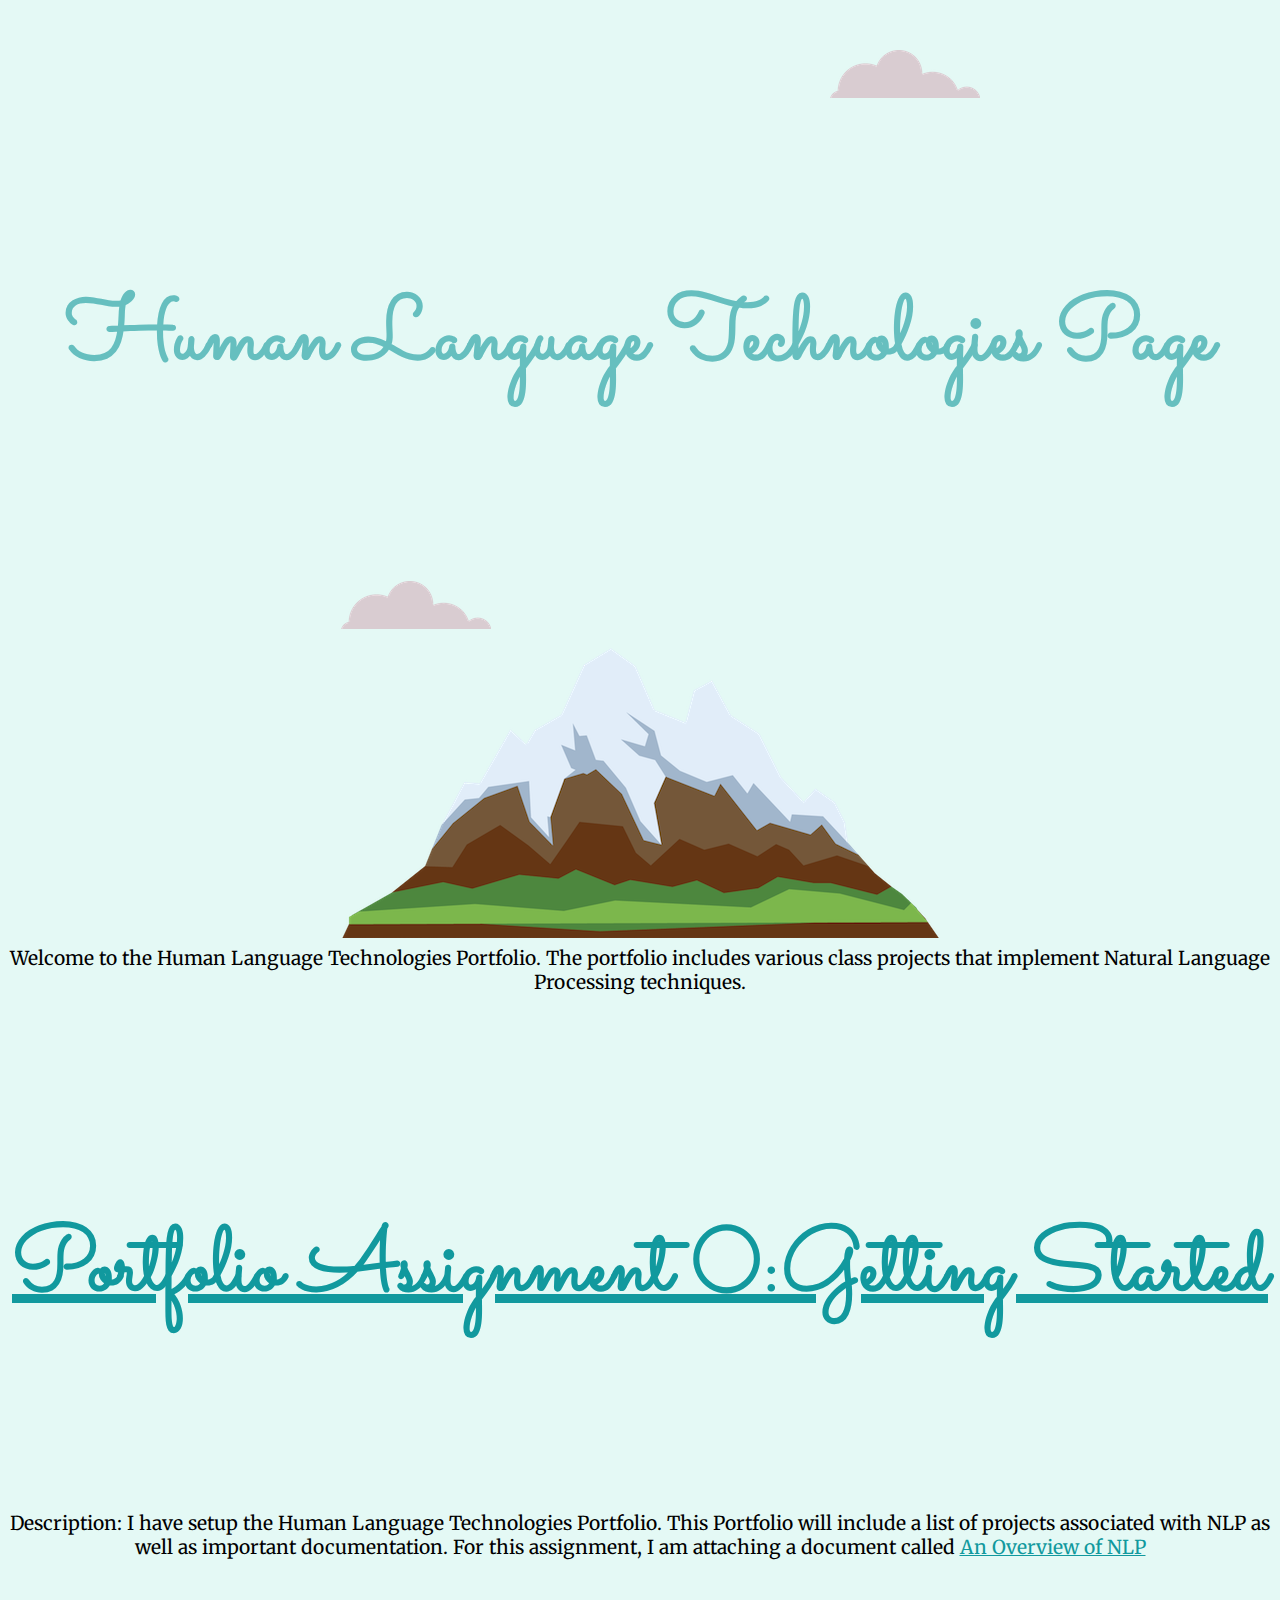
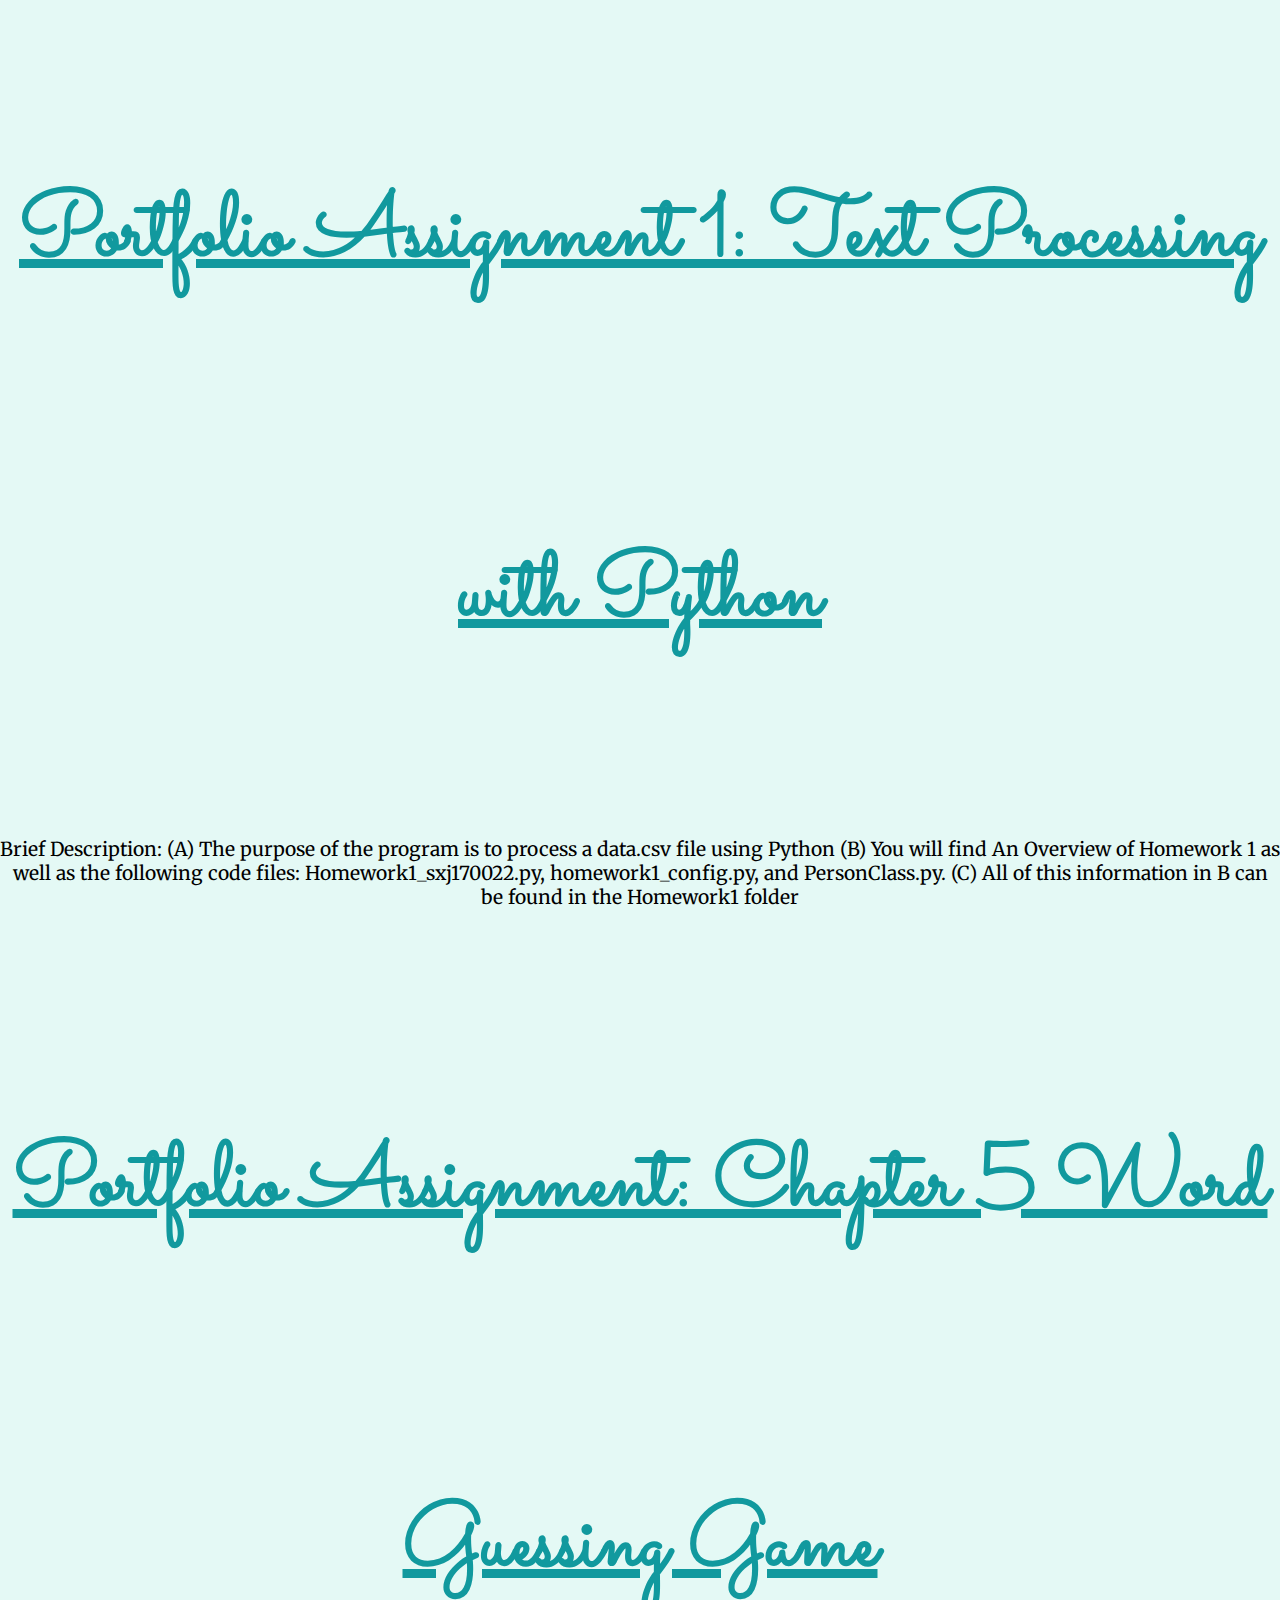
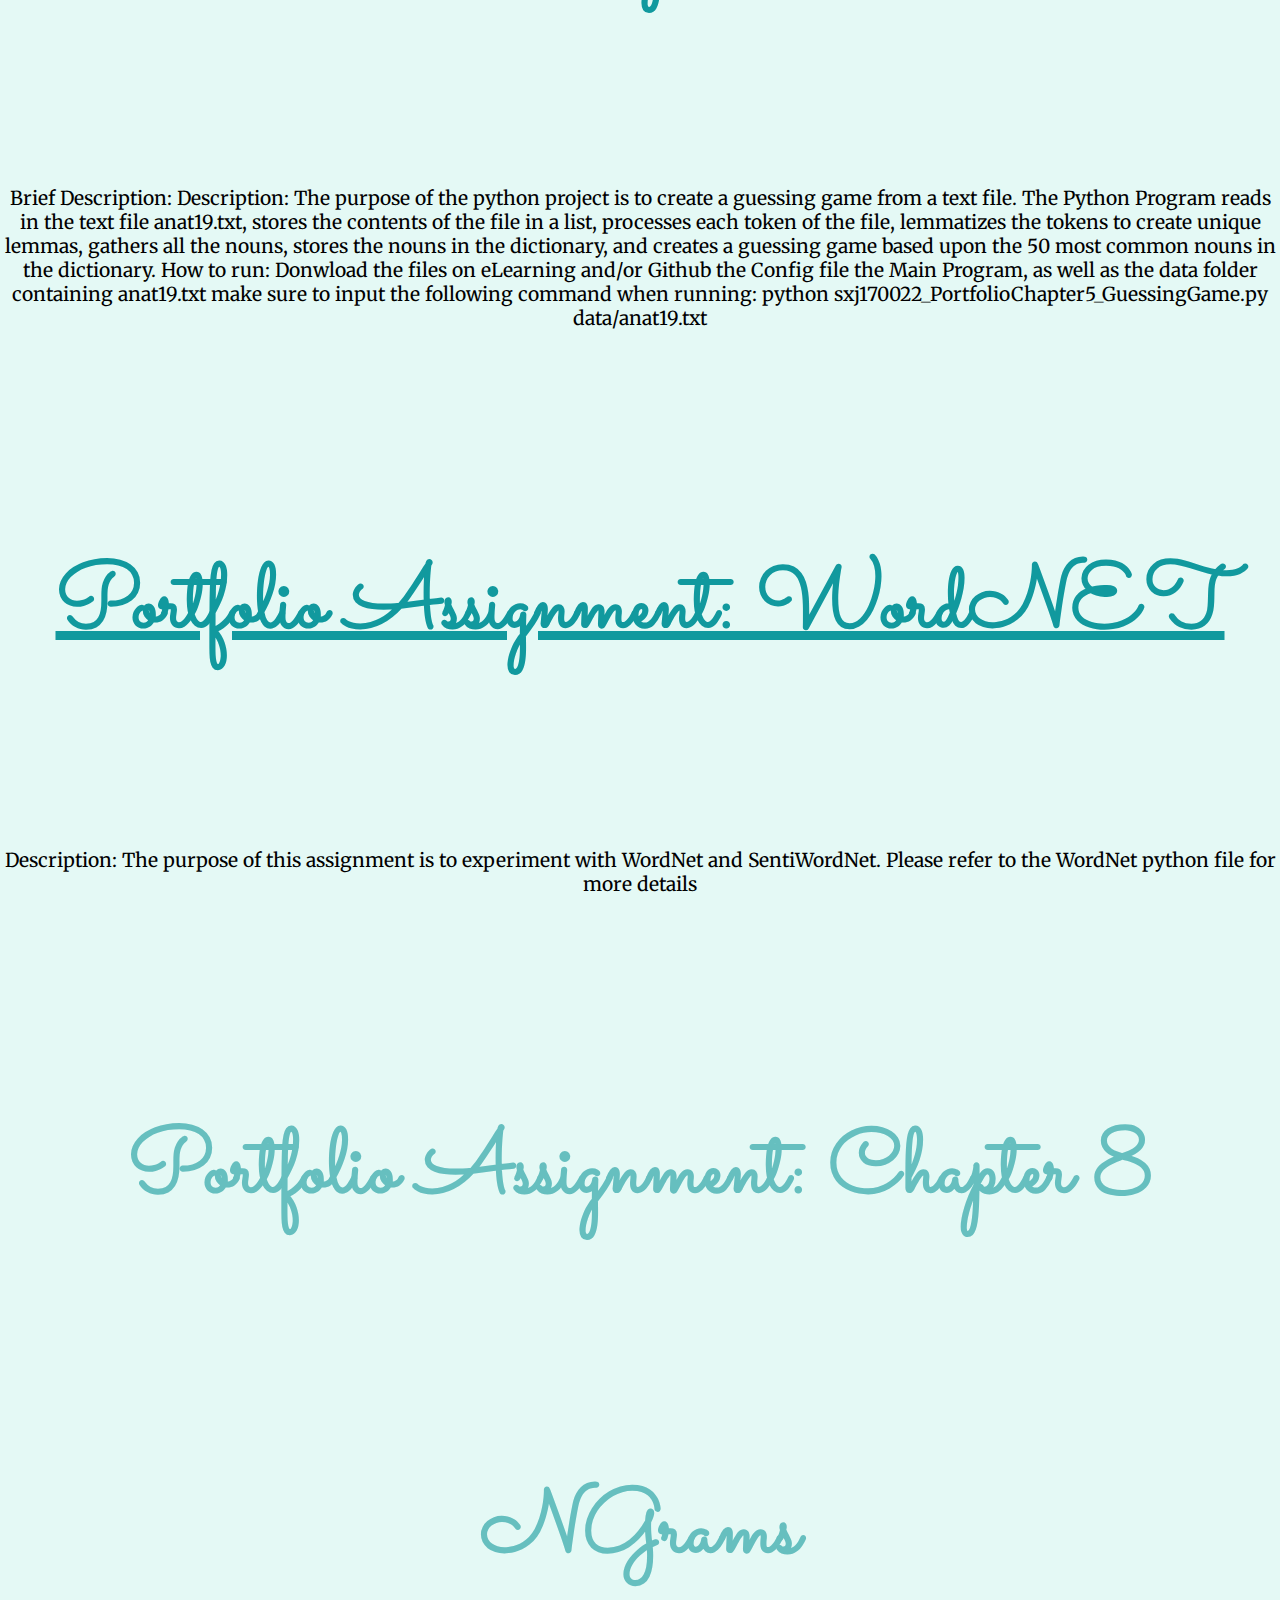
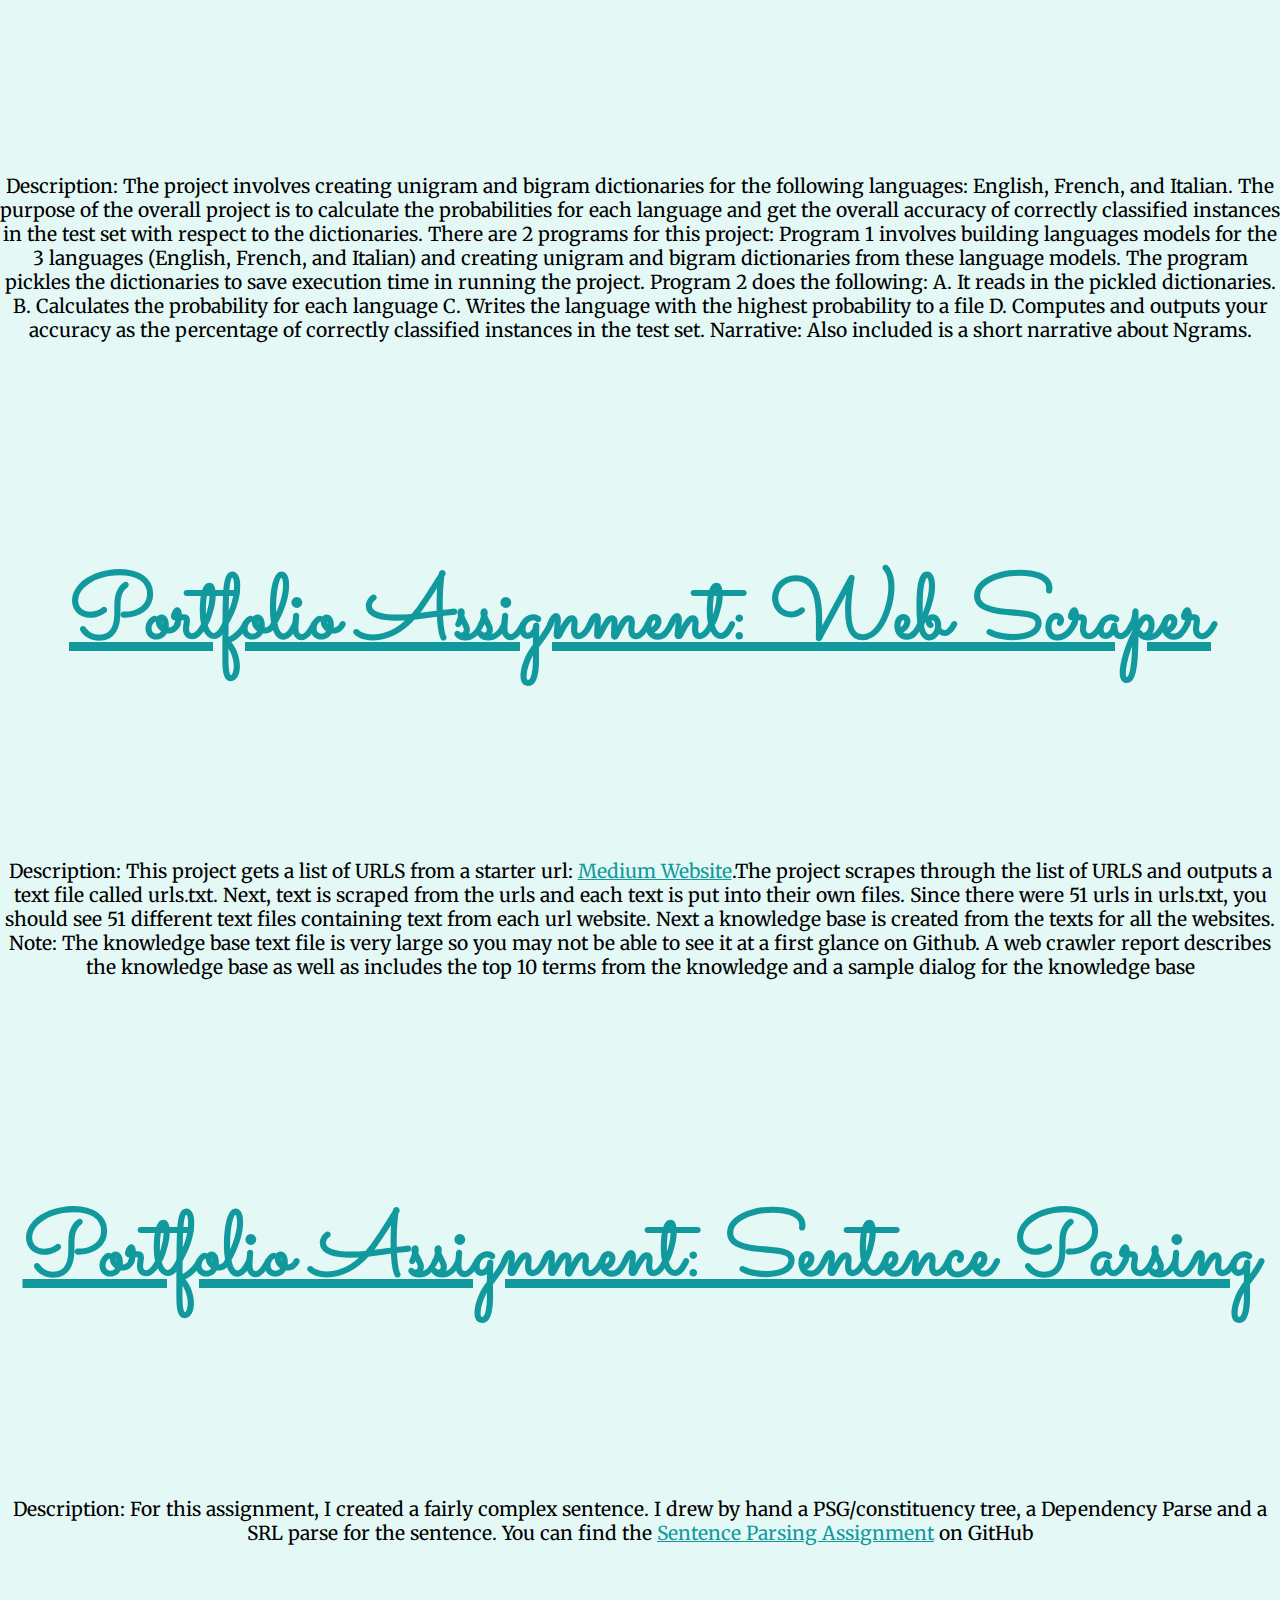
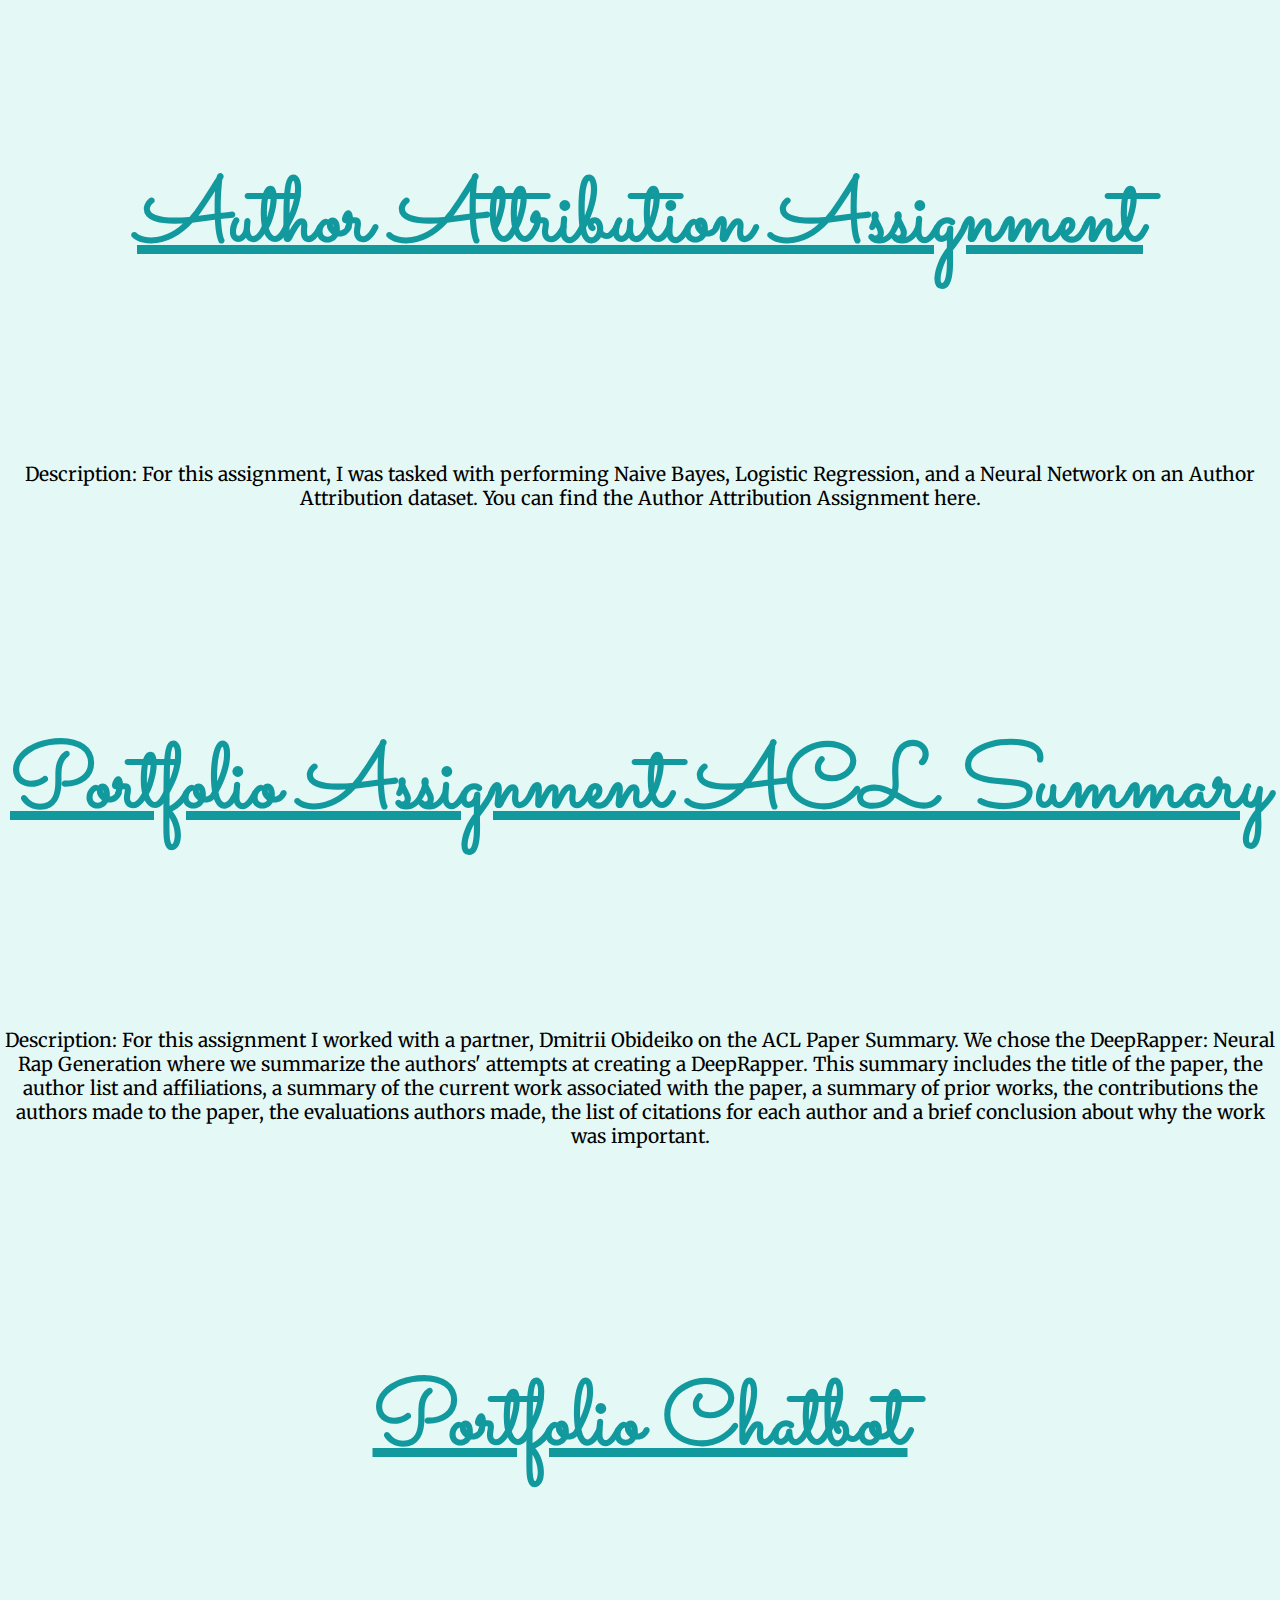
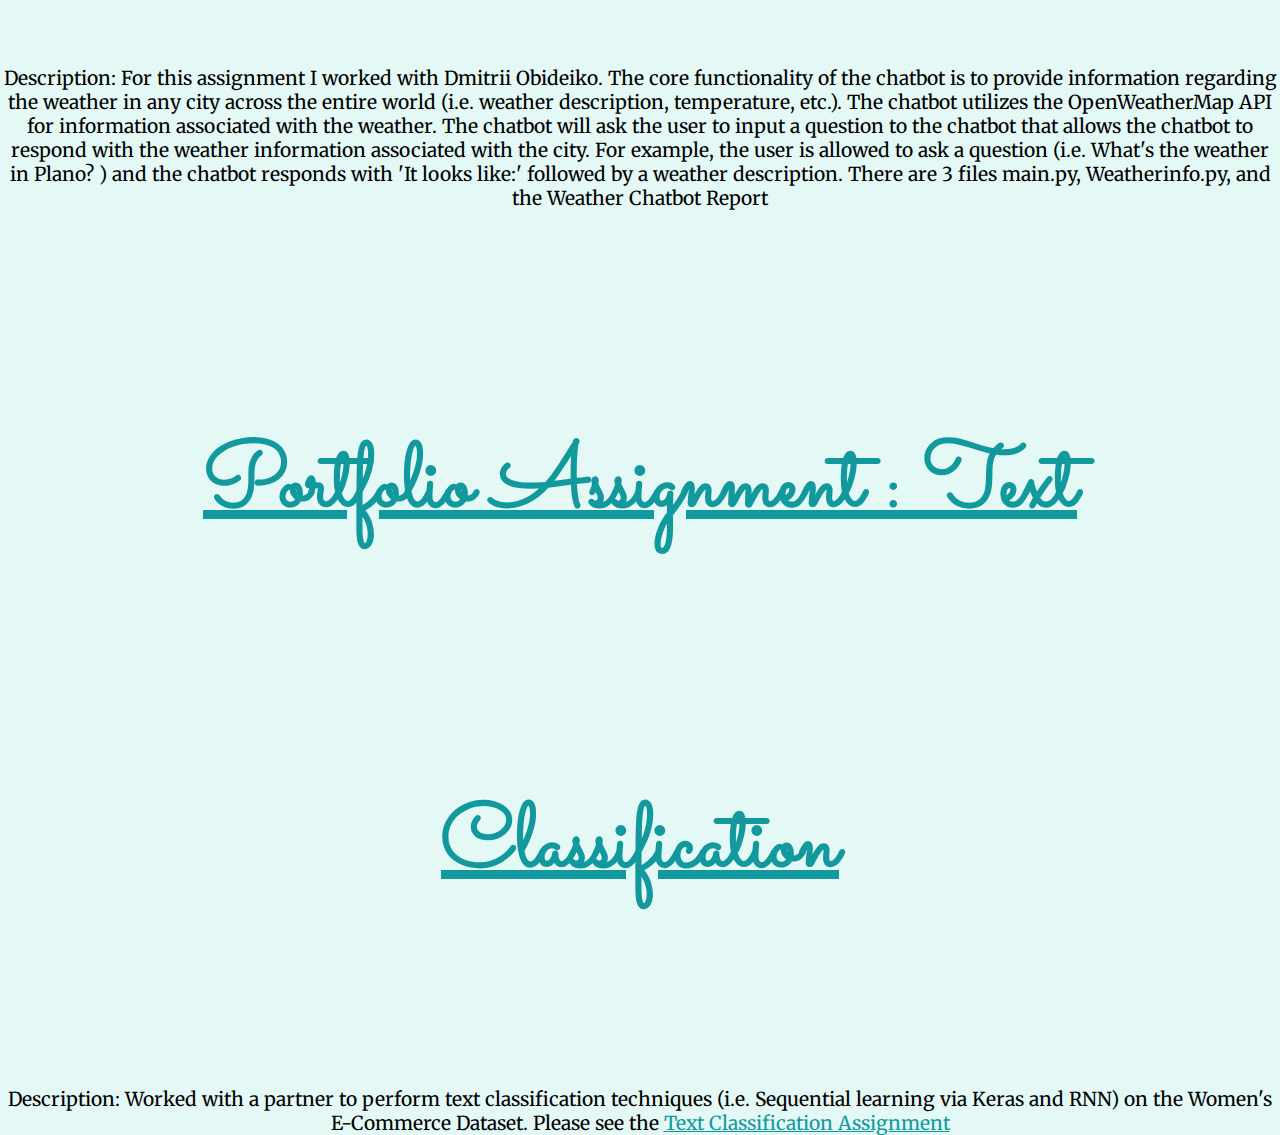
==== HumanLanguageTechnologiesPortfolio.html @ c23d22db "Create Human Language Technologies Portfolio page" ====
<!DOCTYPE html>
<html lang="en" dir="ltr">

<head>
  <meta charset="utf-8">
  <title>My Site</title>
  <!-- link to CSS page -->
  <link rel="stylesheet" href="css/styles.css">
  <!-- apparently the logic is to put favicon.ico underneath css folder -->
  <link rel="shortcut icon" href="images/favicon.ico" />
  <link rel="shortcut icon" href=".ico" />
  <link rel="preconnect" href="https://fonts.googleapis.com">
  <link rel="preconnect" href="https://fonts.gstatic.com" crossorigin>
  <link href="https://fonts.googleapis.com/css2?family=Sacramento&display=swap" rel="stylesheet">
  <link href="https://fonts.googleapis.com/css2?family=Montserrat&display=swap" rel="stylesheet">
  <link href="https://fonts.googleapis.com/css2?family=Merriweather&display=swap" rel="stylesheet">

<title>Human Language Technologies Portfolio</title>
  </head>
  <body>
    <div class="top-container">
        <img class="top-cloud" src="images/cloud.png" alt="cloud-img" />
        <h1>Human Language Technologies Page</h1>
        <img class="bottom-cloud" src="images/cloud.png" alt="cloud-img" />
        <img src="images/mountain.png" alt="mountain-img" />
    
    <p> Welcome to the Human Language Technologies Portfolio. The portfolio includes various class projects that implement Natural Language Processing techniques. 
 </p>
 <br>
    <h1> <a href="https://github.com/surajjanakiraman/Human_Language_Technologies_Portfolio/tree/main/sxj170022PortfolioAssignment0GettingStarted">Portfolio Assignment 0:Getting Started</a></h1>
    
    <p>Description: I have setup the Human Language Technologies Portfolio. This Portfolio will include a list of projects associated with NLP as well as important documentation. For this assignment, I am attaching a document called <a href= "(https://github.com/surajjanakiraman/Human_Language_Technologies_Portfolio/blob/main/sxj170022PortfolioAssignment0GettingStarted/sxj170022An%20Overview%20of%20NLP.pdf)">An Overview of NLP</a></p>
    <br>

    <h1><a href= "https://github.com/surajjanakiraman/Human_Language_Technologies_Portfolio/tree/main/sxj170022PortfolioAssignment1">Portfolio Assignment 1: Text Processing with Python</a></h1>
    <p>Brief Description: (A) The purpose of the program is to process a data.csv file using Python (B) You will find An Overview of Homework 1 as well as the following code files: Homework1_sxj170022.py, homework1_config.py, and PersonClass.py. (C) All of this information in B can be found in the Homework1 folder</p>

    <br>
    <h1><a href= "https://github.com/surajjanakiraman/Human_Language_Technologies_Portfolio/tree/main/sxj170022_PortfolioChapter5_GuessingGame">Portfolio Assignment: Chapter 5 Word Guessing Game</a></h1>
    <p>Brief Description: Description: The purpose of the python project is to create a guessing game from a text file. The Python Program reads in the text file anat19.txt, stores the contents of the file in a list, processes each token of the file, lemmatizes the tokens to create unique lemmas, gathers all the nouns, stores the nouns in the dictionary, and creates a guessing game based upon the 50 most common nouns in the dictionary.

        How to run: Donwload the files on eLearning and/or Github the Config file the Main Program, as well as the data folder containing anat19.txt make sure to input the following command when running: python sxj170022_PortfolioChapter5_GuessingGame.py data/anat19.txt
    </p>
    <br>
    <h1><a href= "https://github.com/surajjanakiraman/Human_Language_Technologies_Portfolio/blob/main/sxj170022_AssignmentWordnet.ipynb">Portfolio Assignment: WordNET</a></h1>
    <p>Description: The purpose of this assignment is to experiment with WordNet and SentiWordNet. Please refer to the WordNet python file for more details</p>

    <br>
    <h1>Portfolio Assignment: Chapter 8 NGrams</h1>
    <p>Description: The project involves creating unigram and bigram dictionaries for the following languages: English, French, and Italian. The purpose of the overall project is to calculate the probabilities for each language and get the overall accuracy of correctly classified instances in the test set with respect to the dictionaries. There are 2 programs for this project: Program 1 involves building languages models for the 3 languages (English, French, and Italian) and creating unigram and bigram dictionaries from these language models. The program pickles the dictionaries to save execution time in running the project. Program 2 does the following: A. It reads in the pickled dictionaries. B. Calculates the probability for each language C. Writes the language with the highest probability to a file D. Computes and outputs your accuracy as the percentage of correctly classified instances in the test set.

        Narrative: Also included is a short narrative about Ngrams.</p>
    <br>
    <h1><a href= "https://github.com/surajjanakiraman/Human_Language_Technologies_Portfolio/tree/main/sxj170022_PortfolioAssignment_WebScraper">Portfolio Assignment: Web Scraper</a></h1>
    <p>Description: This project gets a list of URLS from a starter url: <a href=https://medium.com/.>Medium Website</a>.The project scrapes through the list of URLS and outputs a text file called urls.txt. Next, text is scraped from the urls and each text is put into their own files. Since there were 51 urls in urls.txt, you should see 51 different text files containing text from each url website. Next a knowledge base is created from the texts for all the websites. Note: The knowledge base text file is very large so you may not be able to see it at a first glance on Github. A web crawler report describes the knowledge base as well as includes the top 10 terms from the knowledge and a sample dialog for the knowledge base</p>
    
    <br>
    <h1><a href= "https://github.com/surajjanakiraman/Human_Language_Technologies_Portfolio/tree/main/sxj170022_Sentence%20Parsing%20Assignment">Portfolio Assignment: Sentence Parsing</a></h1>
    <p>Description: For this assignment, I created a fairly complex sentence. I drew by hand a PSG/constituency tree, a Dependency Parse and a SRL parse for the sentence. You can find the <a href="https://github.com/surajjanakiraman/Human_Language_Technologies_Portfolio/blob/main/sxj170022_Sentence%20Parsing%20Assignment/sxj170022_SentenceParsingAssignment.pdf">Sentence Parsing Assignment</a> on GitHub</p>
    
    <br>
    <h1><a href="https://github.com/surajjanakiraman/Human_Language_Technologies_Portfolio/tree/main/sxj170022_Author_Attribution">Author Attribution Assignment</a></h1>
    <p>Description: For this assignment, I was tasked with performing Naive Bayes, Logistic Regression, and a Neural Network on an Author Attribution dataset. You can find the Author Attribution Assignment here.</p>
    <br>

    <h1><a href= "https://github.com/surajjanakiraman/Human_Language_Technologies_Portfolio/tree/main/sxj170022_Portfolio%20ACL%20Paper%20Summary">Portfolio Assignment ACL Summary</a></h1>
    <p>Description: For this assignment I worked with a partner, Dmitrii Obideiko on the ACL Paper Summary. We chose the DeepRapper: Neural Rap Generation where we summarize the authors' attempts at creating a DeepRapper. This summary includes the title of the paper, the author list and affiliations, a summary of the current work associated with the paper, a summary of prior works, the contributions the authors made to the paper, the evaluations authors made, the list of citations for each author and a brief conclusion about why the work was important.</p>


    <br>
    <h1><a href= "https://github.com/surajjanakiraman/Human_Language_Technologies_Portfolio/tree/main/Portfolio%20Chatbot">Portfolio Chatbot</a></h1>
    <p>Description: For this assignment I worked with Dmitrii Obideiko. The core functionality of the chatbot is to provide information regarding the weather in any city across the entire world (i.e. weather description, temperature, etc.). The chatbot utilizes the OpenWeatherMap API for information associated with the weather. The chatbot will ask the user to input a question to the chatbot that allows the chatbot to respond with the weather information associated with the city. For example, the user is allowed to ask a question (i.e. What's the weather in Plano? ) and the chatbot responds with 'It looks like:' followed by a weather description. There are 3 files main.py, Weatherinfo.py, and the Weather Chatbot Report</p>

    <br>
    <h1><a href="https://github.com/surajjanakiraman/Human_Language_Technologies_Portfolio/tree/main/Text%20Classification%20Assignment">Portfolio Assignment : Text Classification</a></h1>
    <p>Description: Worked with a partner to perform text classification techniques (i.e. Sequential learning via Keras and RNN) on the Women's E-Commerce Dataset. Please see the <a href="https://github.com/surajjanakiraman/Human_Language_Technologies_Portfolio/blob/main/Text%20Classification%20Assignment/TextClassification.ipynb_-_Colaboratory.pdf">Text Classification Assignment</a></p>
  </body>
</html>
---- css/styles.css ----
.top-container{
  background-color:#E4F9F5;
  position:relative; /*approach is to make the position relative to it's original position */
  /* so basically the top edge of the div is now 100 px lower than where it used to be*/
    padding-top:100px;
  /*width: 200px;
  height: 200px;8*/
  /*padding: 20px;*/
  /*border: solid 10px;*/
  /*margin:10px;*/
}
body{
  margin:0;
  text-align: center;
font-family: 'Merriweather Sans', sans-serif;
font-size:2em;
  }
h1{
      margin: 50 auto 0 auto;
      /*width 10% so no longer is the h1 10% of the width of entire page.
      /*margin:0 auto 0 auto;*/
font-family:'Sacramento', cursive;
font-size: 5.625rem; /* we dynamically specify a font-size in scale with web page */
color: #66BFBF;
line-height: 4;
}

h2{
    font-family: 'Montserrat', sans-serif;
    font-size:2.5rem;
    color: #66BFBF;

}

    h3{
      font-family: 'Montserrat', sans-serif;
      color: #11999E;
      font-size: 1.5rem;
    }


    a{
      color: #11999E;
    }
p{
  font-family: 'Merriweather', sans-serif;
  font-size:0.60em;
  margin: 0 auto 0 auto;
}

.hello{
  font-family: 'Merriweather', sans-serif;
  font-size:0.60em;
  margin: 0 auto 0 auto;
  width: 25%;
  line-height: 2;
}
.middle-container{
  background-color:white;
}
.bottom-container{
  margin-top:100px;
  background-color:#66BFBF;

}
    .pro{
      text-decoration: underline;
    }

    /*now we make both bottom and top clouds absolute with respect to the h1 and div tags.*/
    .bottom-cloud{
      position:absolute;
    }

    .top-cloud{
      position:absolute;
      right: 300px;
      top:50px;
    }

.skill-row{
  width:50%;
margin: 100px auto 100px auto;
text-align: left;
line-height: 2;
}

.skills_image{
  width:25%;
  float: left;
  padding-right: 30px;
}

.skills_image2{
  width:25%;
  float: right;
  padding-left: 30px;
}

.profile_img{
  width: 25%;

  margin: 100px auto 0 auto;
}

.btn {
  background: #30e3cb;
  background-image: -webkit-linear-gradient(top, #30e3cb, #2bc4ad);
  background-image: -moz-linear-gradient(top, #30e3cb, #2bc4ad);
  background-image: -ms-linear-gradient(top, #30e3cb, #2bc4ad);
  background-image: -o-linear-gradient(top, #30e3cb, #2bc4ad);
  background-image: linear-gradient(to bottom, #30e3cb, #2bc4ad);
  -webkit-border-radius: 8;
  -moz-border-radius: 8;
  border-radius: 8px;
  font-family: Arial;
  color: #ffffff;
  font-size: 20px;
  padding: 10px 20px 10px 20px;
  text-decoration: none;
}

.btn:hover {
  background: #30e3cb;
  background-image: -webkit-linear-gradient(top, #30e3cb, #2bc4ad);
  background-image: -moz-linear-gradient(top, #30e3cb, #2bc4ad);
  background-image: -ms-linear-gradient(top, #30e3cb, #2bc4ad);
  background-image: -o-linear-gradient(top, #30e3cb, #2bc4ad);
  background-image: linear-gradient(to bottom, #30e3cb, #2bc4ad);
  text-decoration: none;
}

.cpright{
  font-size: 0.45em;
  color:white;
  padding-top:30px;

}

.talk{
  padding-bottom:50px;
}

.footer-link{
  position: relative;
  margin:0 50px 0 0;
  font-size:0.5em;
  text-decoration: none;
}
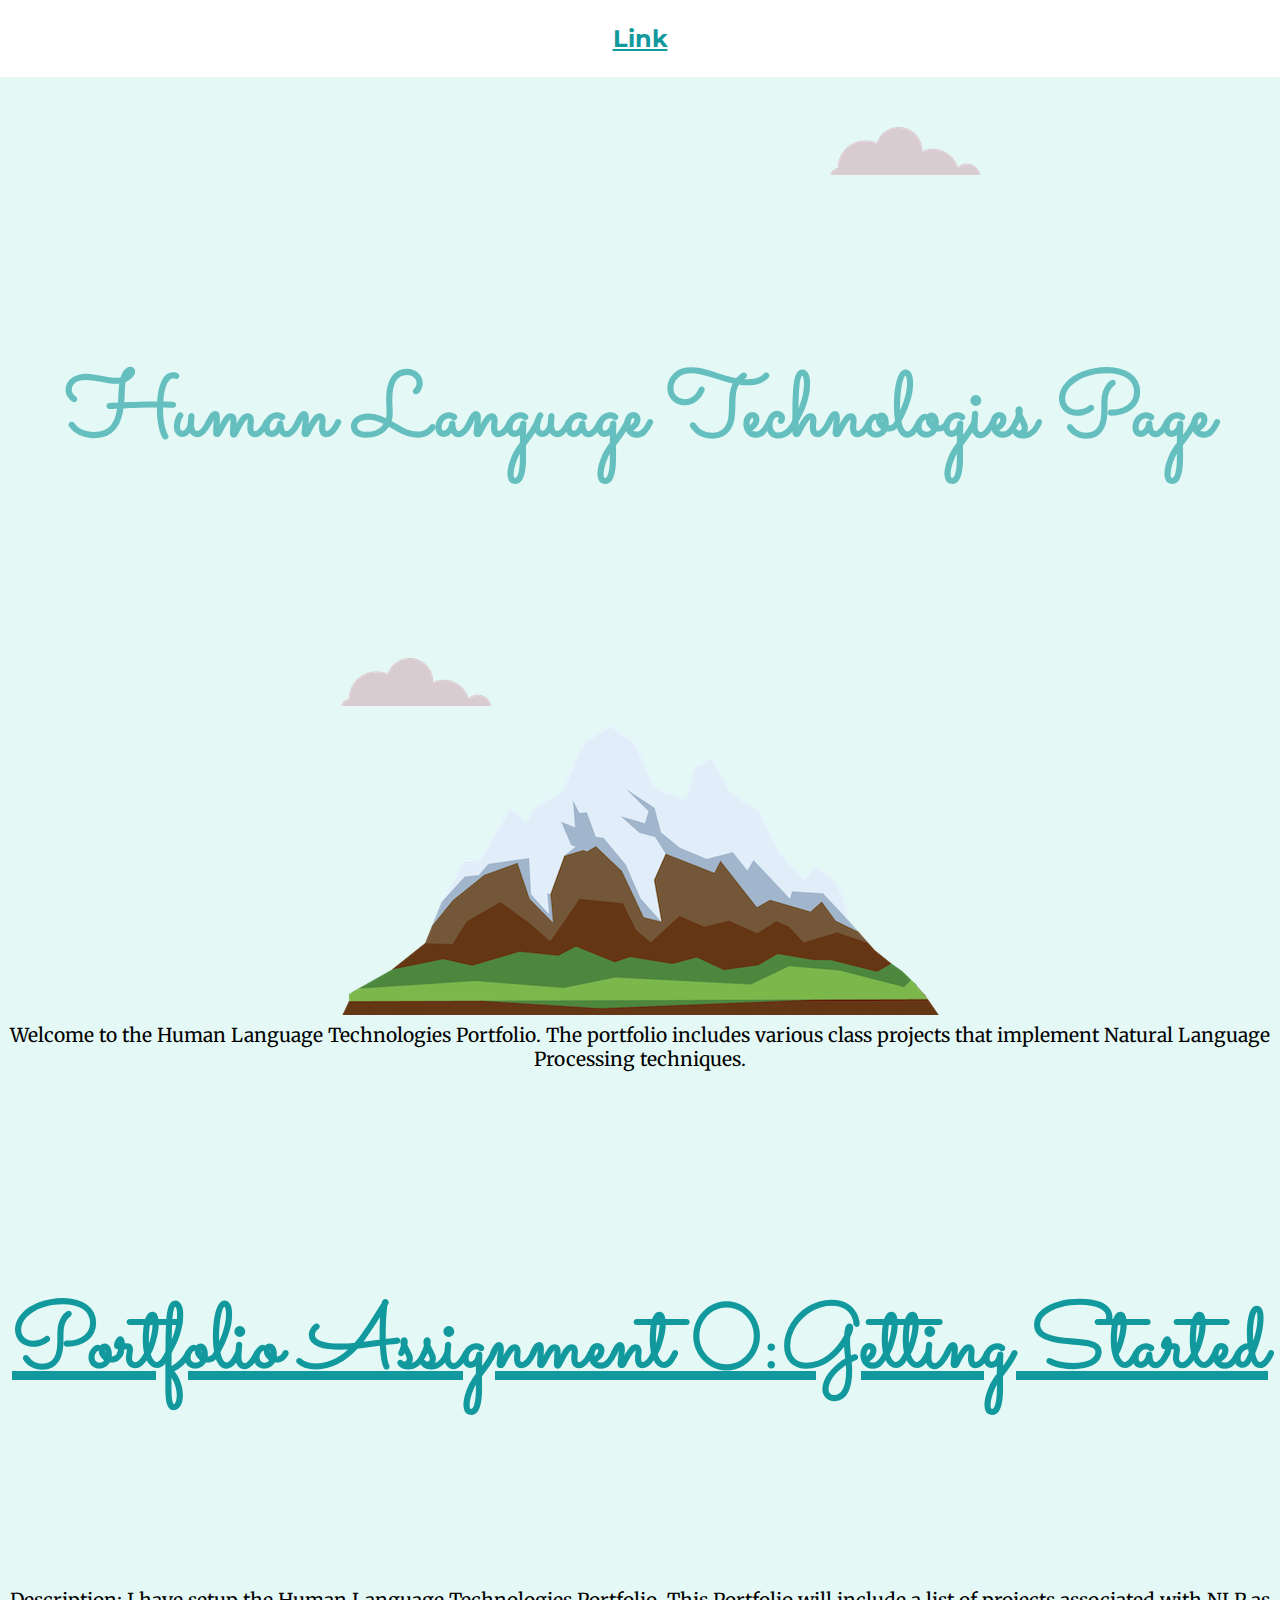
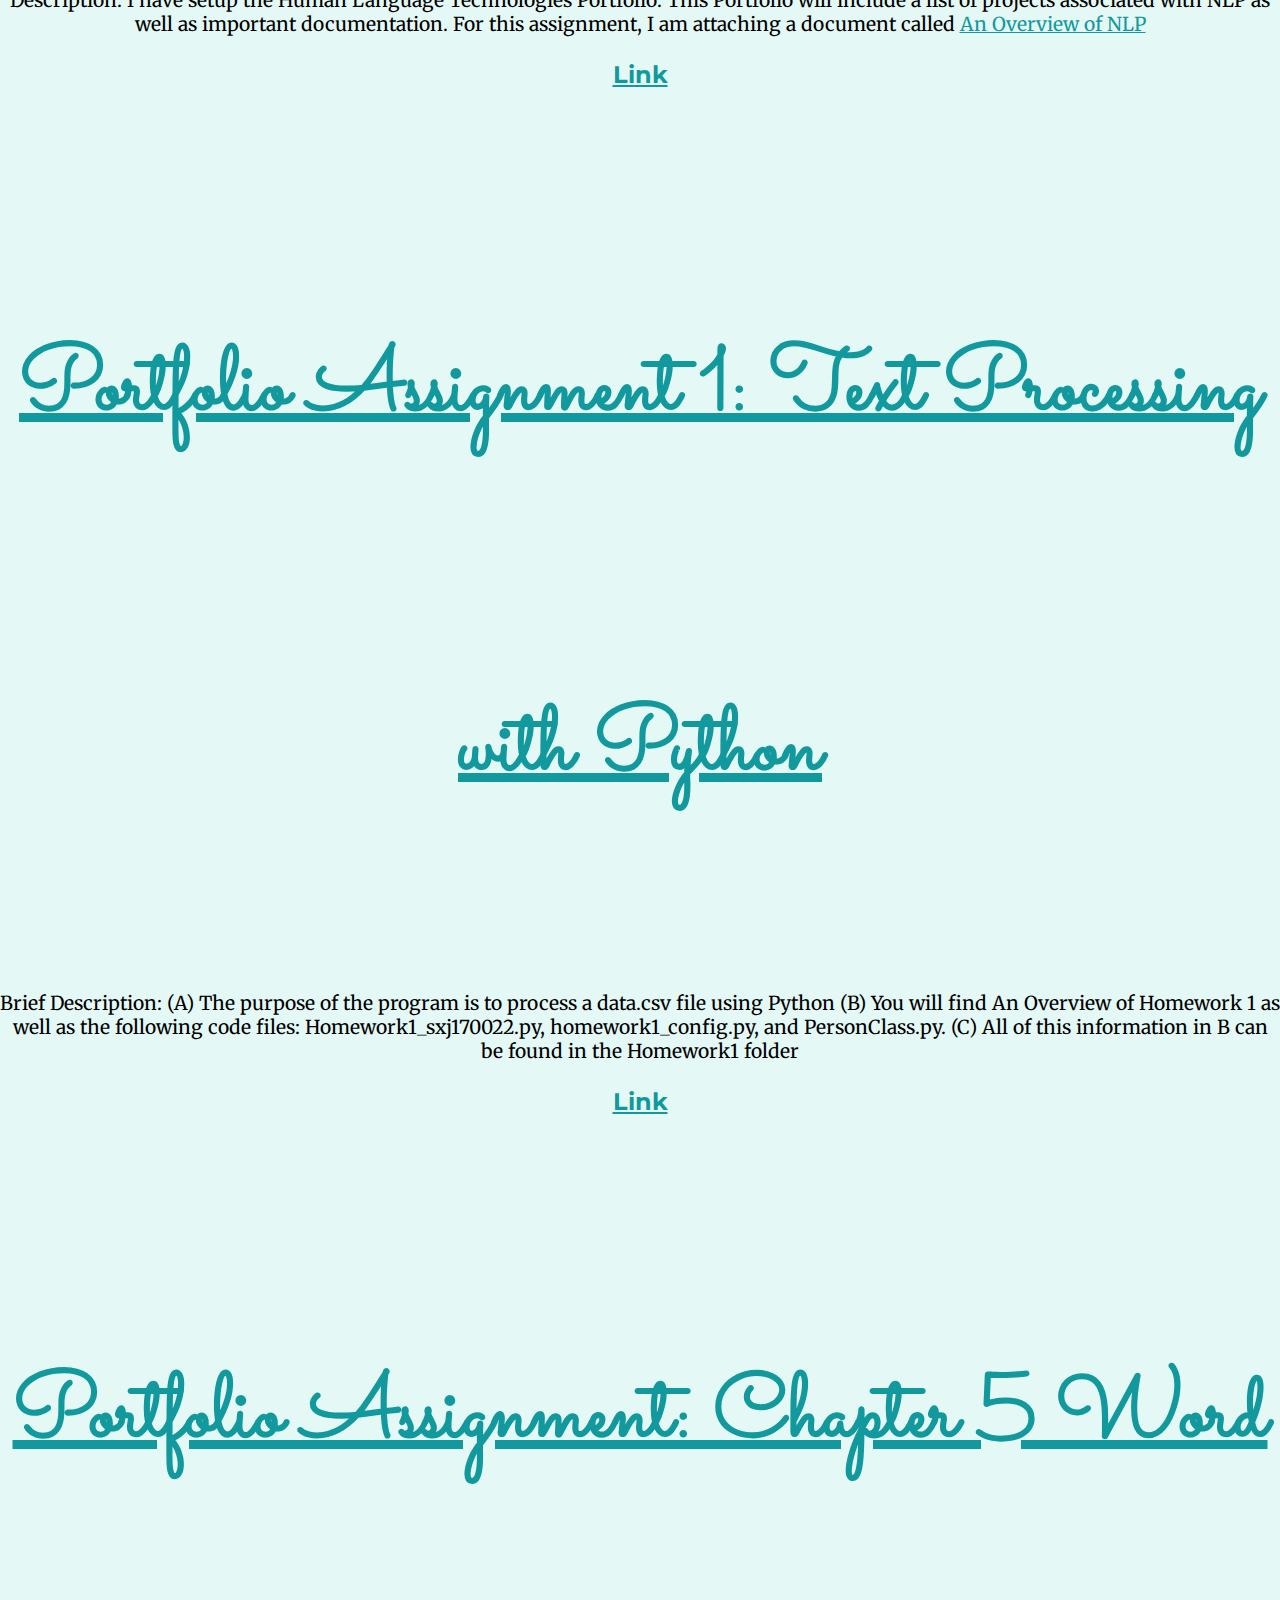
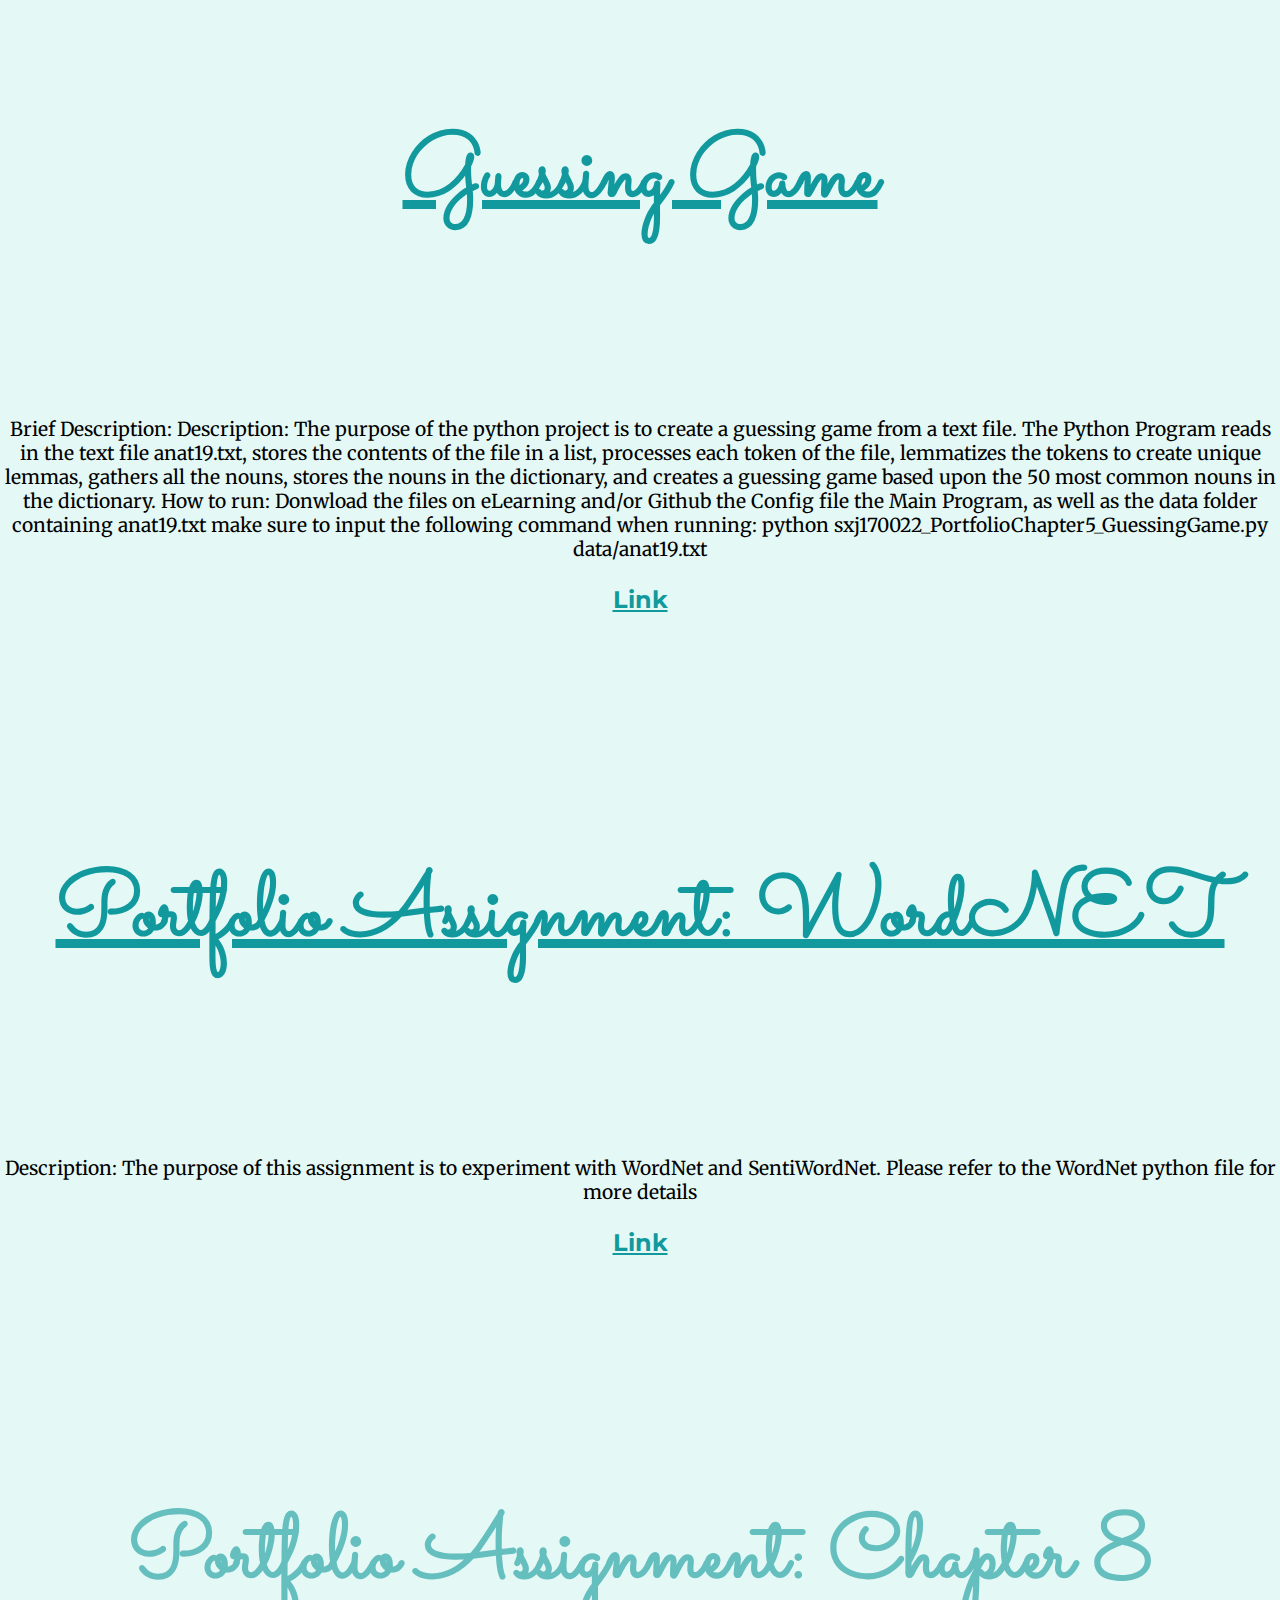
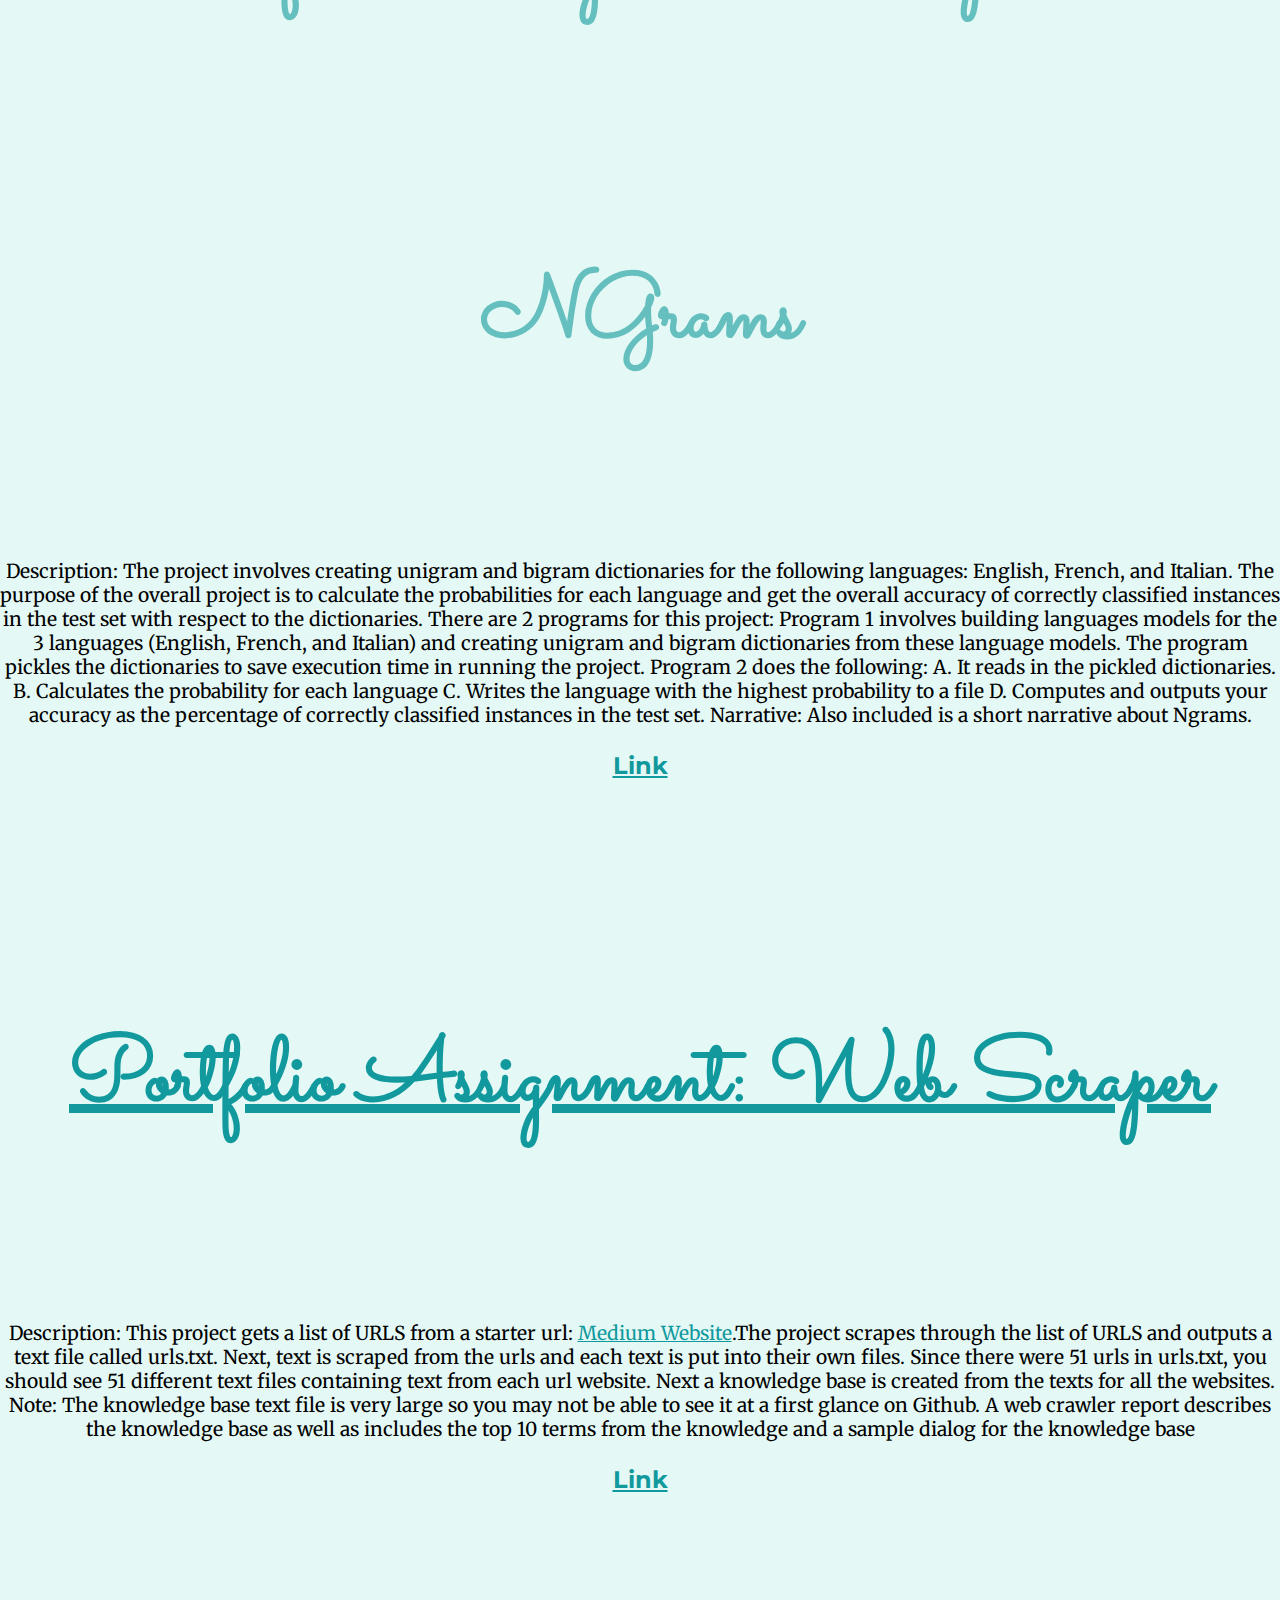
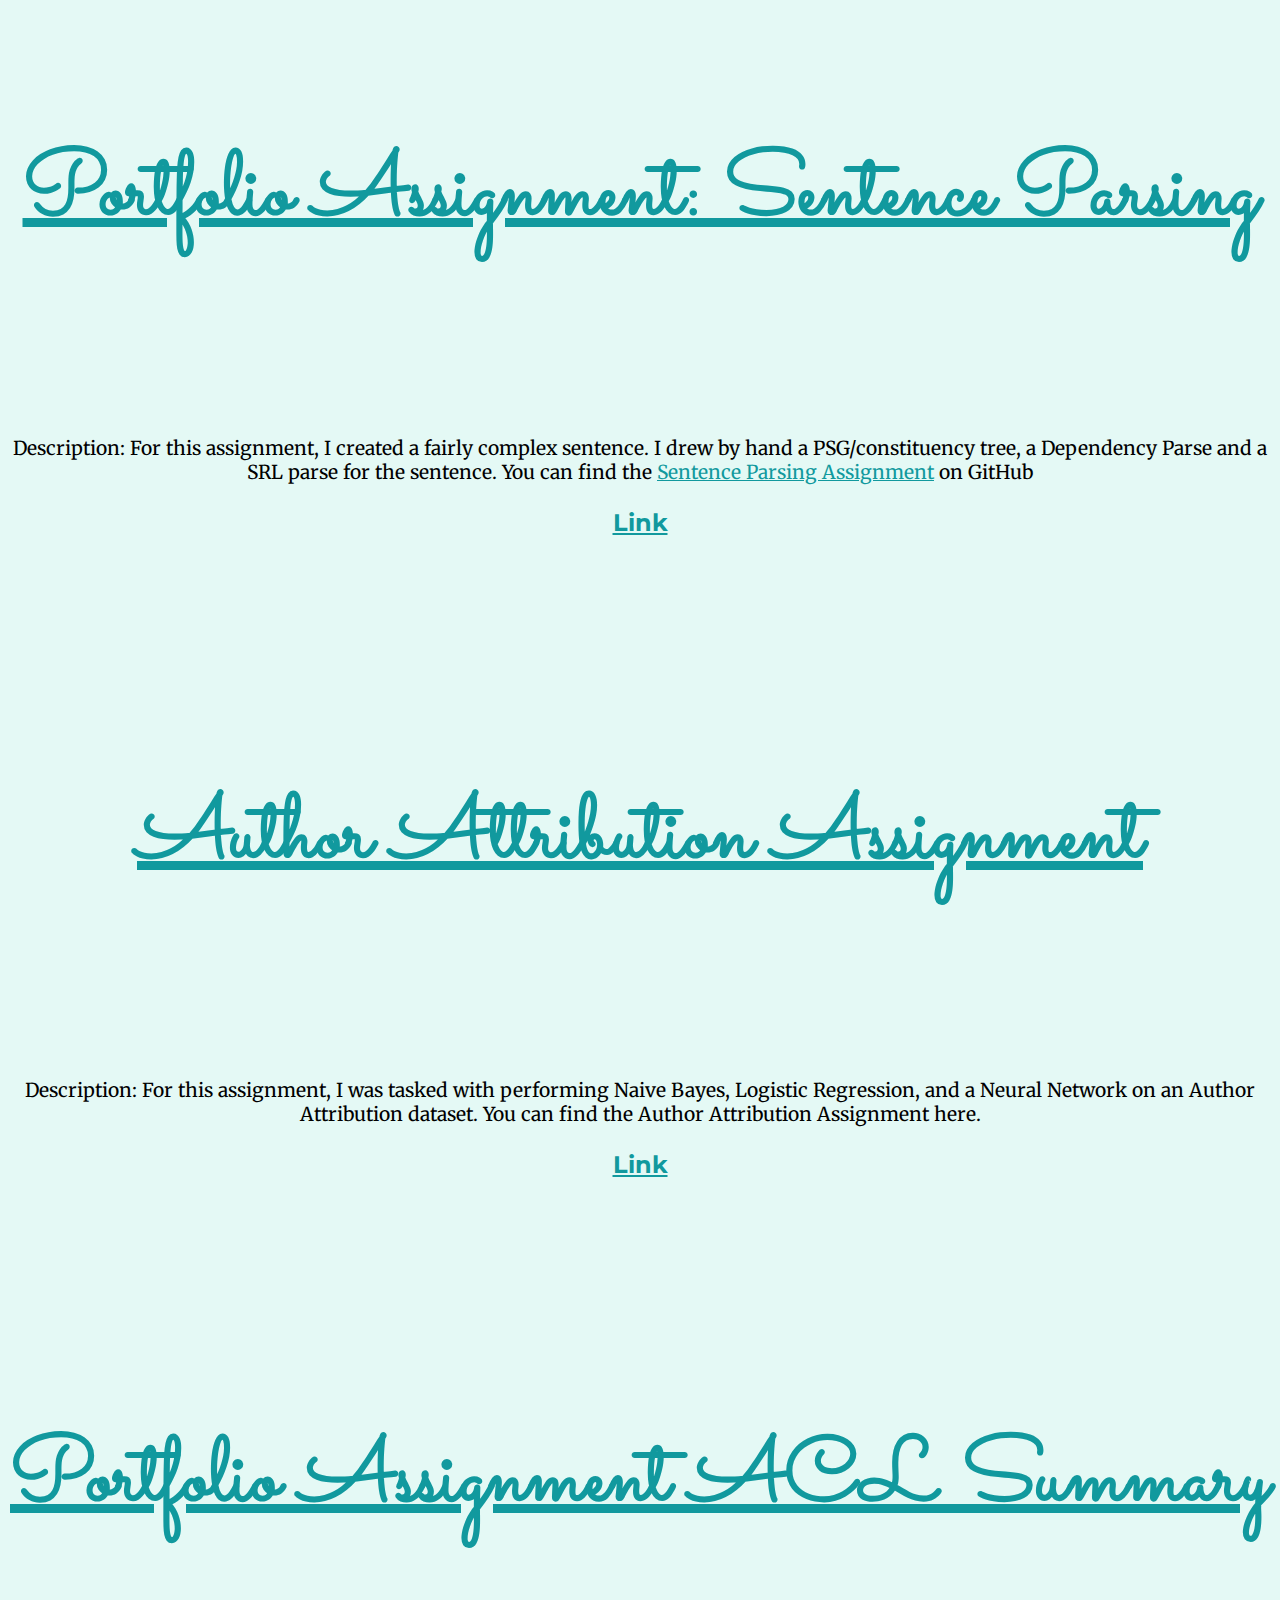
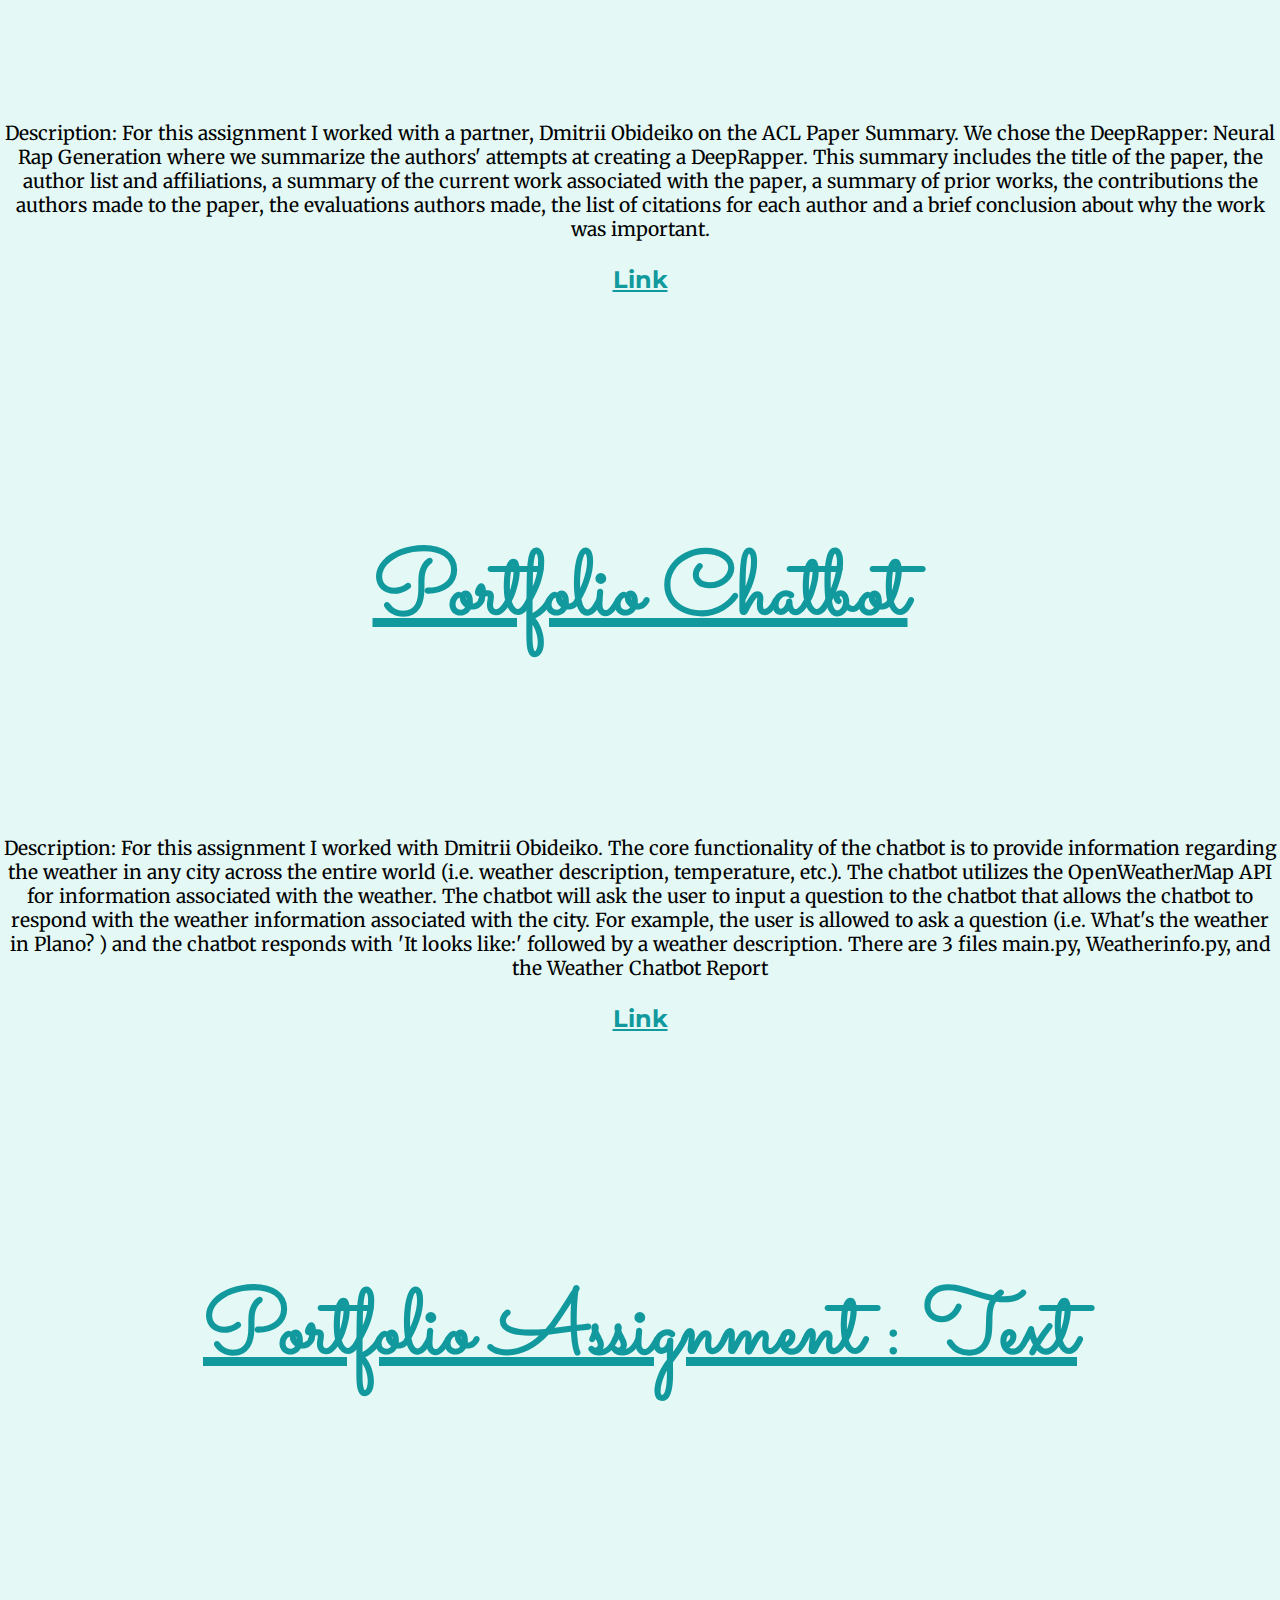
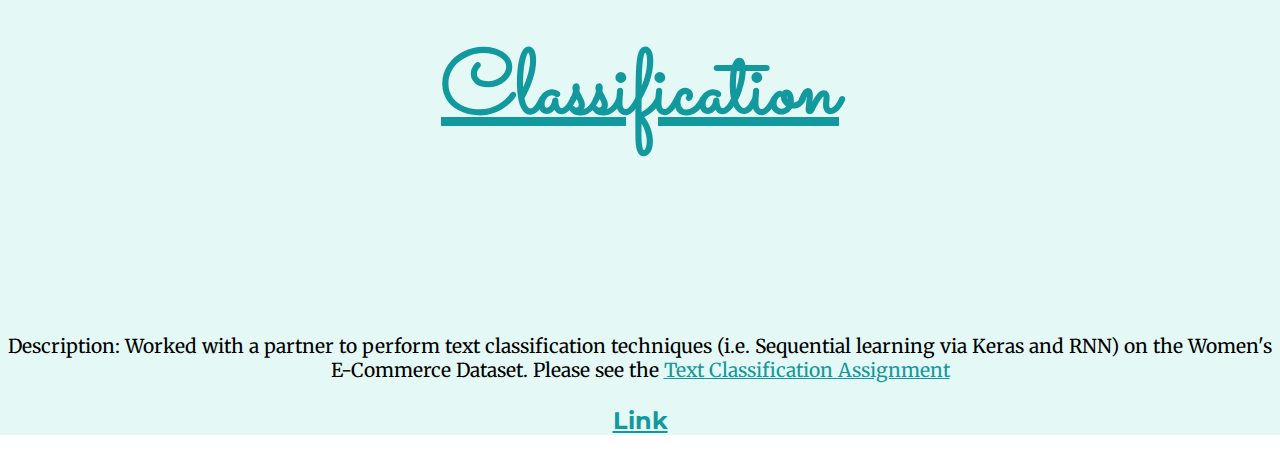
==== commit 1aa63344: "Update HumanLanguageTechnologiesPortfolio.html" ====
--- a/HumanLanguageTechnologiesPortfolio.html
+++ b/HumanLanguageTechnologiesPortfolio.html
@@ -16,6 +16,7 @@
   <link href="https://fonts.googleapis.com/css2?family=Merriweather&display=swap" rel="stylesheet">
 
 <title>Human Language Technologies Portfolio</title>
+<h3><a href="https://github.com/surajjanakiraman/Human_Language_Technologies_Portfolio">Link</a></h3>
   </head>
   <body>
     <div class="top-container">
@@ -30,49 +31,60 @@
     <h1> <a href="https://github.com/surajjanakiraman/Human_Language_Technologies_Portfolio/tree/main/sxj170022PortfolioAssignment0GettingStarted">Portfolio Assignment 0:Getting Started</a></h1>
     
     <p>Description: I have setup the Human Language Technologies Portfolio. This Portfolio will include a list of projects associated with NLP as well as important documentation. For this assignment, I am attaching a document called <a href= "(https://github.com/surajjanakiraman/Human_Language_Technologies_Portfolio/blob/main/sxj170022PortfolioAssignment0GettingStarted/sxj170022An%20Overview%20of%20NLP.pdf)">An Overview of NLP</a></p>
+    <h3><a href="https://github.com/surajjanakiraman/Human_Language_Technologies_Portfolio/tree/main/sxj170022PortfolioAssignment0GettingStarted">Link</a></h3>
     <br>
 
     <h1><a href= "https://github.com/surajjanakiraman/Human_Language_Technologies_Portfolio/tree/main/sxj170022PortfolioAssignment1">Portfolio Assignment 1: Text Processing with Python</a></h1>
     <p>Brief Description: (A) The purpose of the program is to process a data.csv file using Python (B) You will find An Overview of Homework 1 as well as the following code files: Homework1_sxj170022.py, homework1_config.py, and PersonClass.py. (C) All of this information in B can be found in the Homework1 folder</p>
+    <h3><a href= "https://github.com/surajjanakiraman/Human_Language_Technologies_Portfolio/tree/main/sxj170022PortfolioAssignment1">Link</a></h3>
+    <br>
 
-    <br>
     <h1><a href= "https://github.com/surajjanakiraman/Human_Language_Technologies_Portfolio/tree/main/sxj170022_PortfolioChapter5_GuessingGame">Portfolio Assignment: Chapter 5 Word Guessing Game</a></h1>
     <p>Brief Description: Description: The purpose of the python project is to create a guessing game from a text file. The Python Program reads in the text file anat19.txt, stores the contents of the file in a list, processes each token of the file, lemmatizes the tokens to create unique lemmas, gathers all the nouns, stores the nouns in the dictionary, and creates a guessing game based upon the 50 most common nouns in the dictionary.
-
         How to run: Donwload the files on eLearning and/or Github the Config file the Main Program, as well as the data folder containing anat19.txt make sure to input the following command when running: python sxj170022_PortfolioChapter5_GuessingGame.py data/anat19.txt
     </p>
+    <h3><a href= "https://github.com/surajjanakiraman/Human_Language_Technologies_Portfolio/tree/main/sxj170022_PortfolioChapter5_GuessingGame">Link</h3>
     <br>
+
     <h1><a href= "https://github.com/surajjanakiraman/Human_Language_Technologies_Portfolio/blob/main/sxj170022_AssignmentWordnet.ipynb">Portfolio Assignment: WordNET</a></h1>
     <p>Description: The purpose of this assignment is to experiment with WordNet and SentiWordNet. Please refer to the WordNet python file for more details</p>
+      <h3><a href= "https://github.com/surajjanakiraman/Human_Language_Technologies_Portfolio/blob/main/sxj170022_AssignmentWordnet.ipynb">Link</a></h3>
+    <br>
 
-    <br>
     <h1>Portfolio Assignment: Chapter 8 NGrams</h1>
     <p>Description: The project involves creating unigram and bigram dictionaries for the following languages: English, French, and Italian. The purpose of the overall project is to calculate the probabilities for each language and get the overall accuracy of correctly classified instances in the test set with respect to the dictionaries. There are 2 programs for this project: Program 1 involves building languages models for the 3 languages (English, French, and Italian) and creating unigram and bigram dictionaries from these language models. The program pickles the dictionaries to save execution time in running the project. Program 2 does the following: A. It reads in the pickled dictionaries. B. Calculates the probability for each language C. Writes the language with the highest probability to a file D. Computes and outputs your accuracy as the percentage of correctly classified instances in the test set.
 
         Narrative: Also included is a short narrative about Ngrams.</p>
+    <h3><a href="https://github.com/surajjanakiraman/Human_Language_Technologies_Portfolio/tree/main/sxj170022_PortfolioAssignment_NGrams">Link</a></h3>  
     <br>
+
     <h1><a href= "https://github.com/surajjanakiraman/Human_Language_Technologies_Portfolio/tree/main/sxj170022_PortfolioAssignment_WebScraper">Portfolio Assignment: Web Scraper</a></h1>
     <p>Description: This project gets a list of URLS from a starter url: <a href=https://medium.com/.>Medium Website</a>.The project scrapes through the list of URLS and outputs a text file called urls.txt. Next, text is scraped from the urls and each text is put into their own files. Since there were 51 urls in urls.txt, you should see 51 different text files containing text from each url website. Next a knowledge base is created from the texts for all the websites. Note: The knowledge base text file is very large so you may not be able to see it at a first glance on Github. A web crawler report describes the knowledge base as well as includes the top 10 terms from the knowledge and a sample dialog for the knowledge base</p>
-    
+    <h3><a href= "https://github.com/surajjanakiraman/Human_Language_Technologies_Portfolio/tree/main/sxj170022_PortfolioAssignment_WebScraper">Link</a></h3>
     <br>
+
     <h1><a href= "https://github.com/surajjanakiraman/Human_Language_Technologies_Portfolio/tree/main/sxj170022_Sentence%20Parsing%20Assignment">Portfolio Assignment: Sentence Parsing</a></h1>
     <p>Description: For this assignment, I created a fairly complex sentence. I drew by hand a PSG/constituency tree, a Dependency Parse and a SRL parse for the sentence. You can find the <a href="https://github.com/surajjanakiraman/Human_Language_Technologies_Portfolio/blob/main/sxj170022_Sentence%20Parsing%20Assignment/sxj170022_SentenceParsingAssignment.pdf">Sentence Parsing Assignment</a> on GitHub</p>
-    
+    <h3><a href= "https://github.com/surajjanakiraman/Human_Language_Technologies_Portfolio/tree/main/sxj170022_Sentence%20Parsing%20Assignment">Link</a></h3>
     <br>
+
     <h1><a href="https://github.com/surajjanakiraman/Human_Language_Technologies_Portfolio/tree/main/sxj170022_Author_Attribution">Author Attribution Assignment</a></h1>
     <p>Description: For this assignment, I was tasked with performing Naive Bayes, Logistic Regression, and a Neural Network on an Author Attribution dataset. You can find the Author Attribution Assignment here.</p>
+    <h3><a href="https://github.com/surajjanakiraman/Human_Language_Technologies_Portfolio/tree/main/sxj170022_Author_Attribution">Link</a></h3>
     <br>
 
     <h1><a href= "https://github.com/surajjanakiraman/Human_Language_Technologies_Portfolio/tree/main/sxj170022_Portfolio%20ACL%20Paper%20Summary">Portfolio Assignment ACL Summary</a></h1>
     <p>Description: For this assignment I worked with a partner, Dmitrii Obideiko on the ACL Paper Summary. We chose the DeepRapper: Neural Rap Generation where we summarize the authors' attempts at creating a DeepRapper. This summary includes the title of the paper, the author list and affiliations, a summary of the current work associated with the paper, a summary of prior works, the contributions the authors made to the paper, the evaluations authors made, the list of citations for each author and a brief conclusion about why the work was important.</p>
-
+      <h3><a href= "https://github.com/surajjanakiraman/Human_Language_Technologies_Portfolio/tree/main/sxj170022_Portfolio%20ACL%20Paper%20Summary">Link</a></h3>
 
     <br>
     <h1><a href= "https://github.com/surajjanakiraman/Human_Language_Technologies_Portfolio/tree/main/Portfolio%20Chatbot">Portfolio Chatbot</a></h1>
     <p>Description: For this assignment I worked with Dmitrii Obideiko. The core functionality of the chatbot is to provide information regarding the weather in any city across the entire world (i.e. weather description, temperature, etc.). The chatbot utilizes the OpenWeatherMap API for information associated with the weather. The chatbot will ask the user to input a question to the chatbot that allows the chatbot to respond with the weather information associated with the city. For example, the user is allowed to ask a question (i.e. What's the weather in Plano? ) and the chatbot responds with 'It looks like:' followed by a weather description. There are 3 files main.py, Weatherinfo.py, and the Weather Chatbot Report</p>
+    <h3><a href= "https://github.com/surajjanakiraman/Human_Language_Technologies_Portfolio/tree/main/Portfolio%20Chatbot">Link</a></h3>
+    <br>
 
-    <br>
     <h1><a href="https://github.com/surajjanakiraman/Human_Language_Technologies_Portfolio/tree/main/Text%20Classification%20Assignment">Portfolio Assignment : Text Classification</a></h1>
     <p>Description: Worked with a partner to perform text classification techniques (i.e. Sequential learning via Keras and RNN) on the Women's E-Commerce Dataset. Please see the <a href="https://github.com/surajjanakiraman/Human_Language_Technologies_Portfolio/blob/main/Text%20Classification%20Assignment/TextClassification.ipynb_-_Colaboratory.pdf">Text Classification Assignment</a></p>
+    <h3><a href="https://github.com/surajjanakiraman/Human_Language_Technologies_Portfolio/tree/main/Text%20Classification%20Assignment">Link</a></h3>
   </body>
 </html>
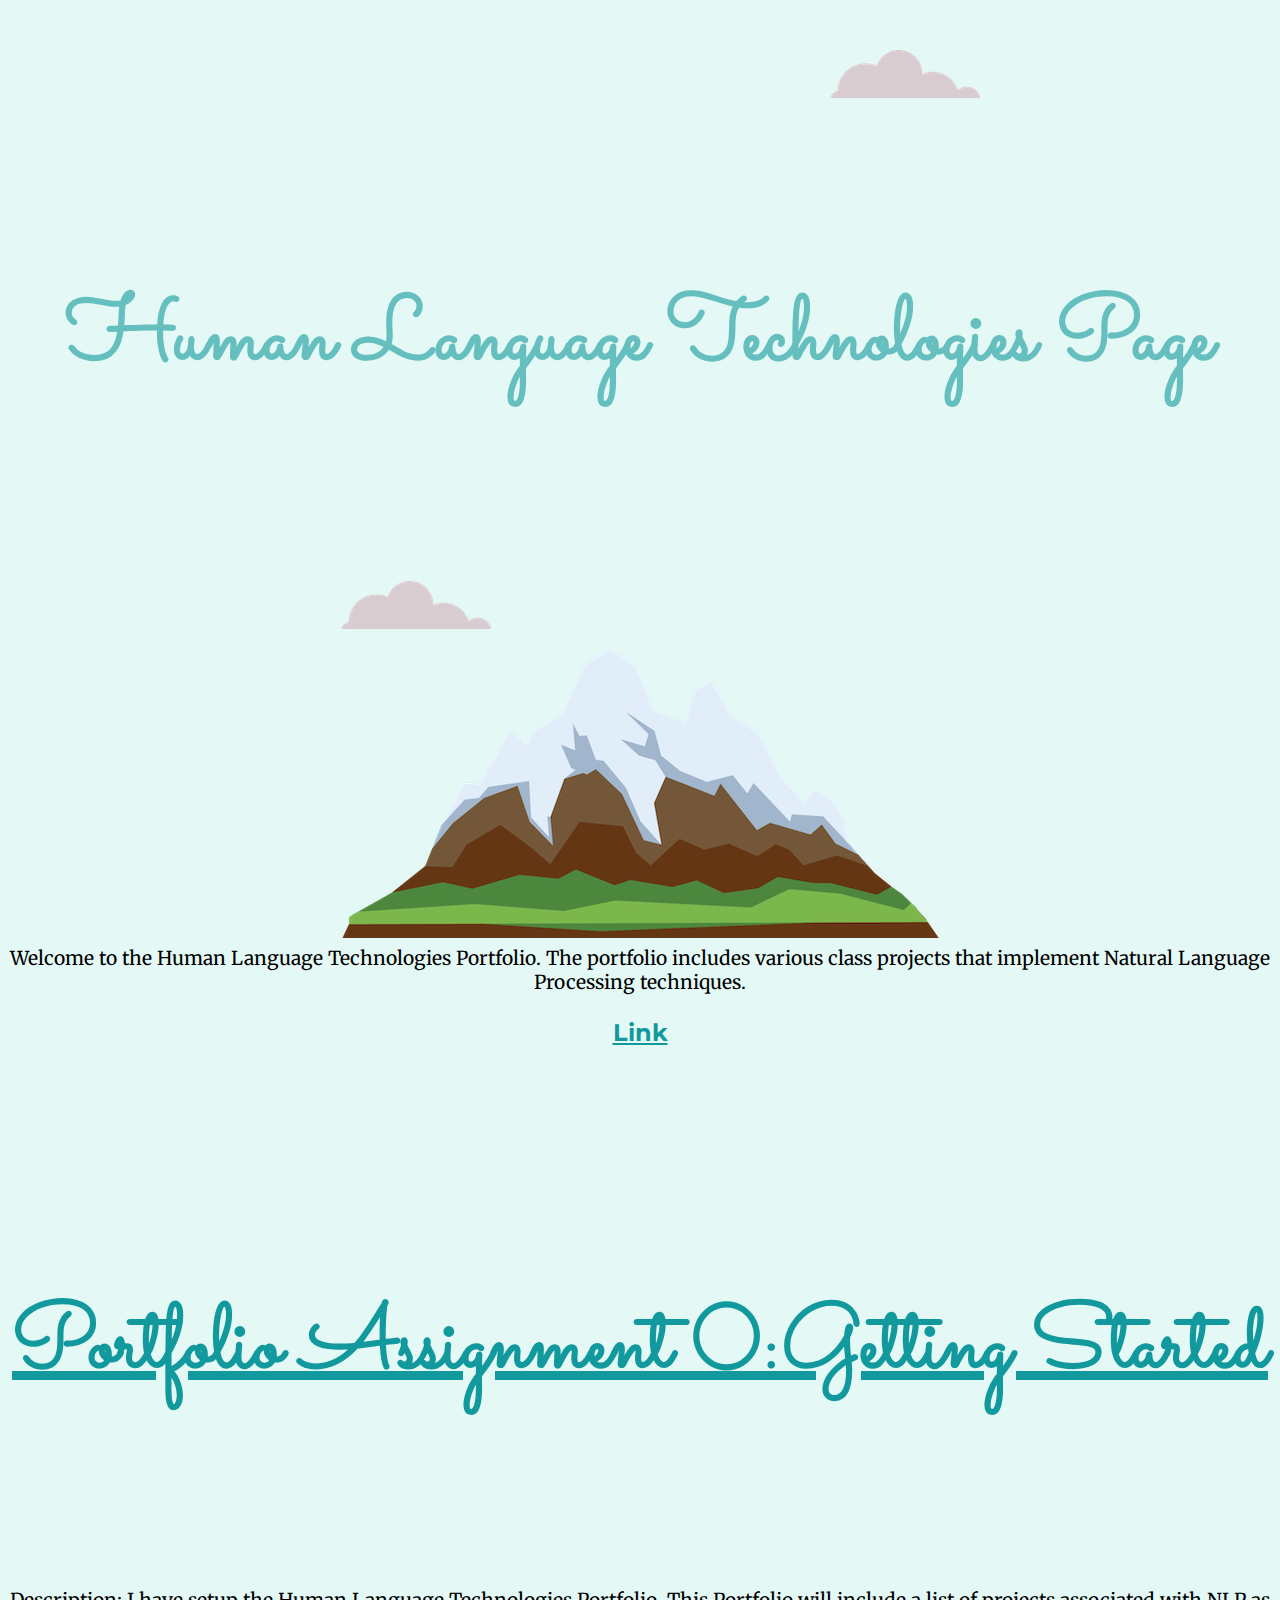
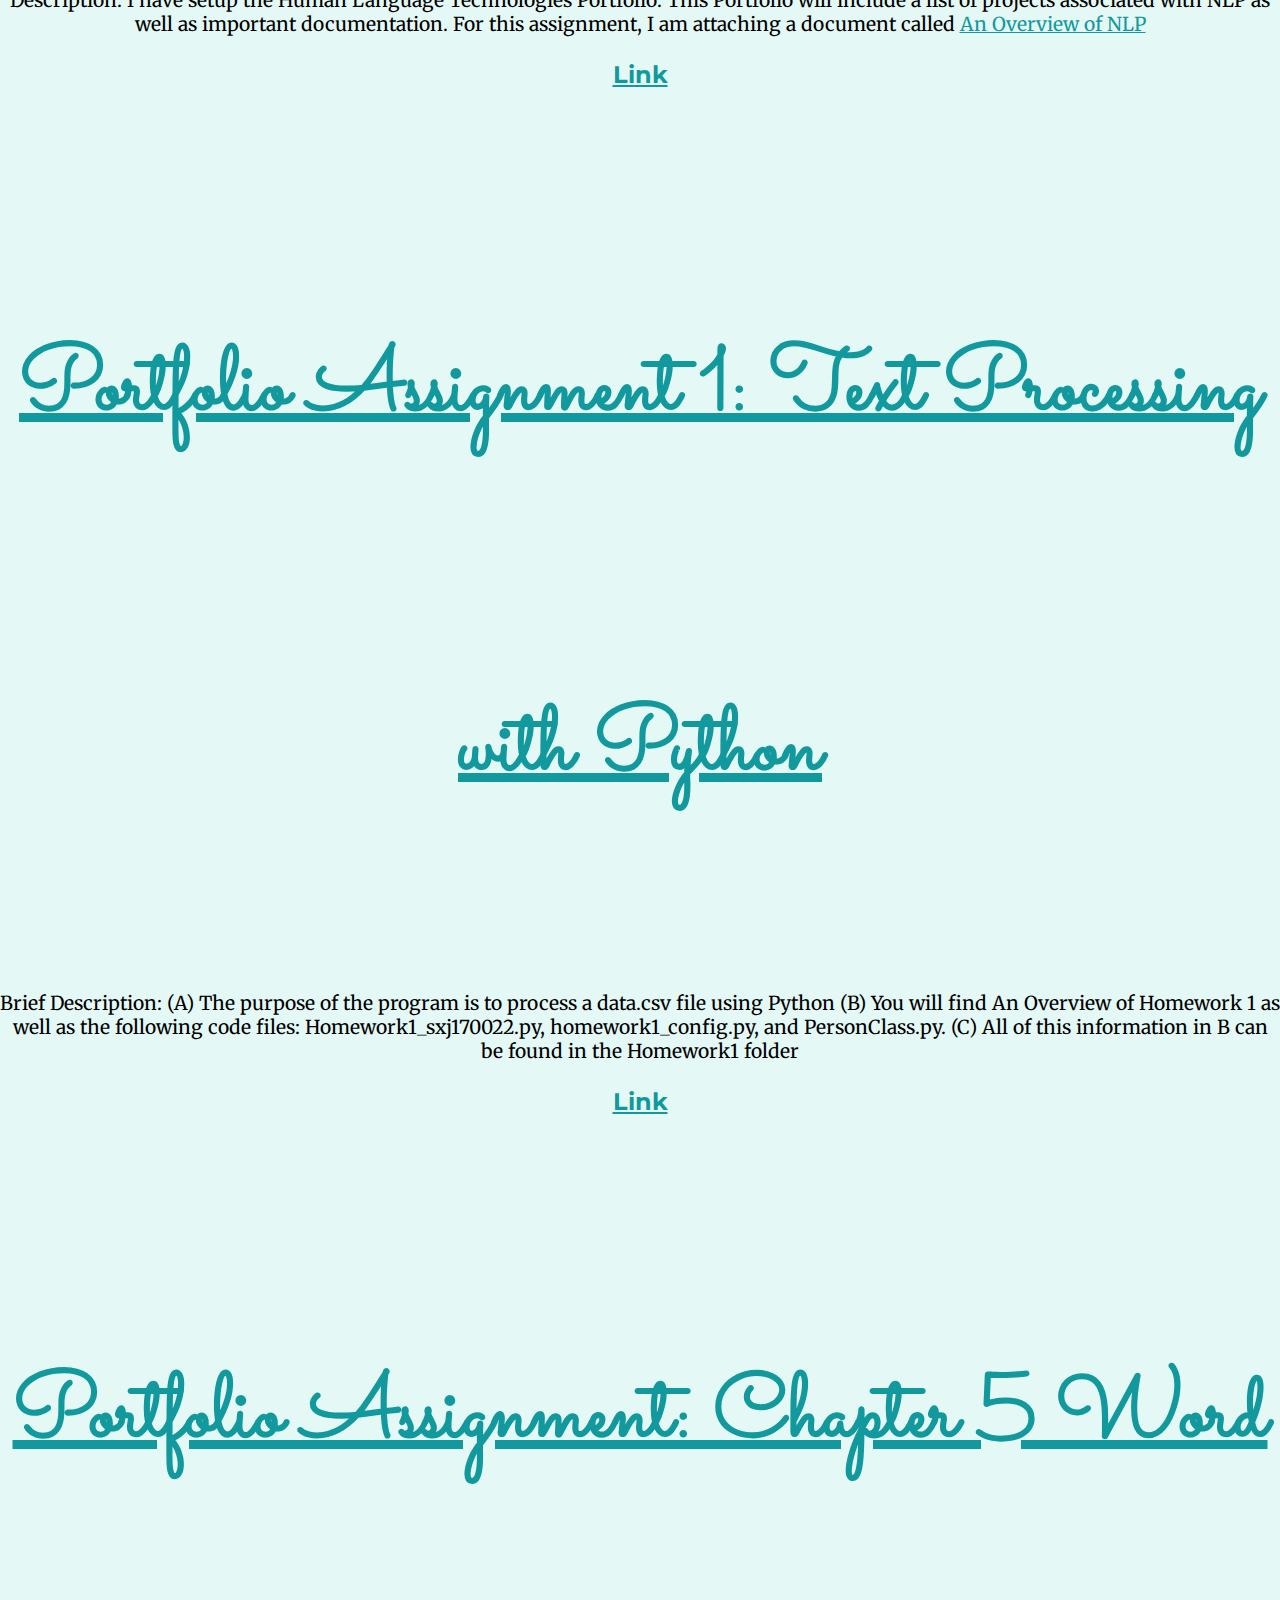
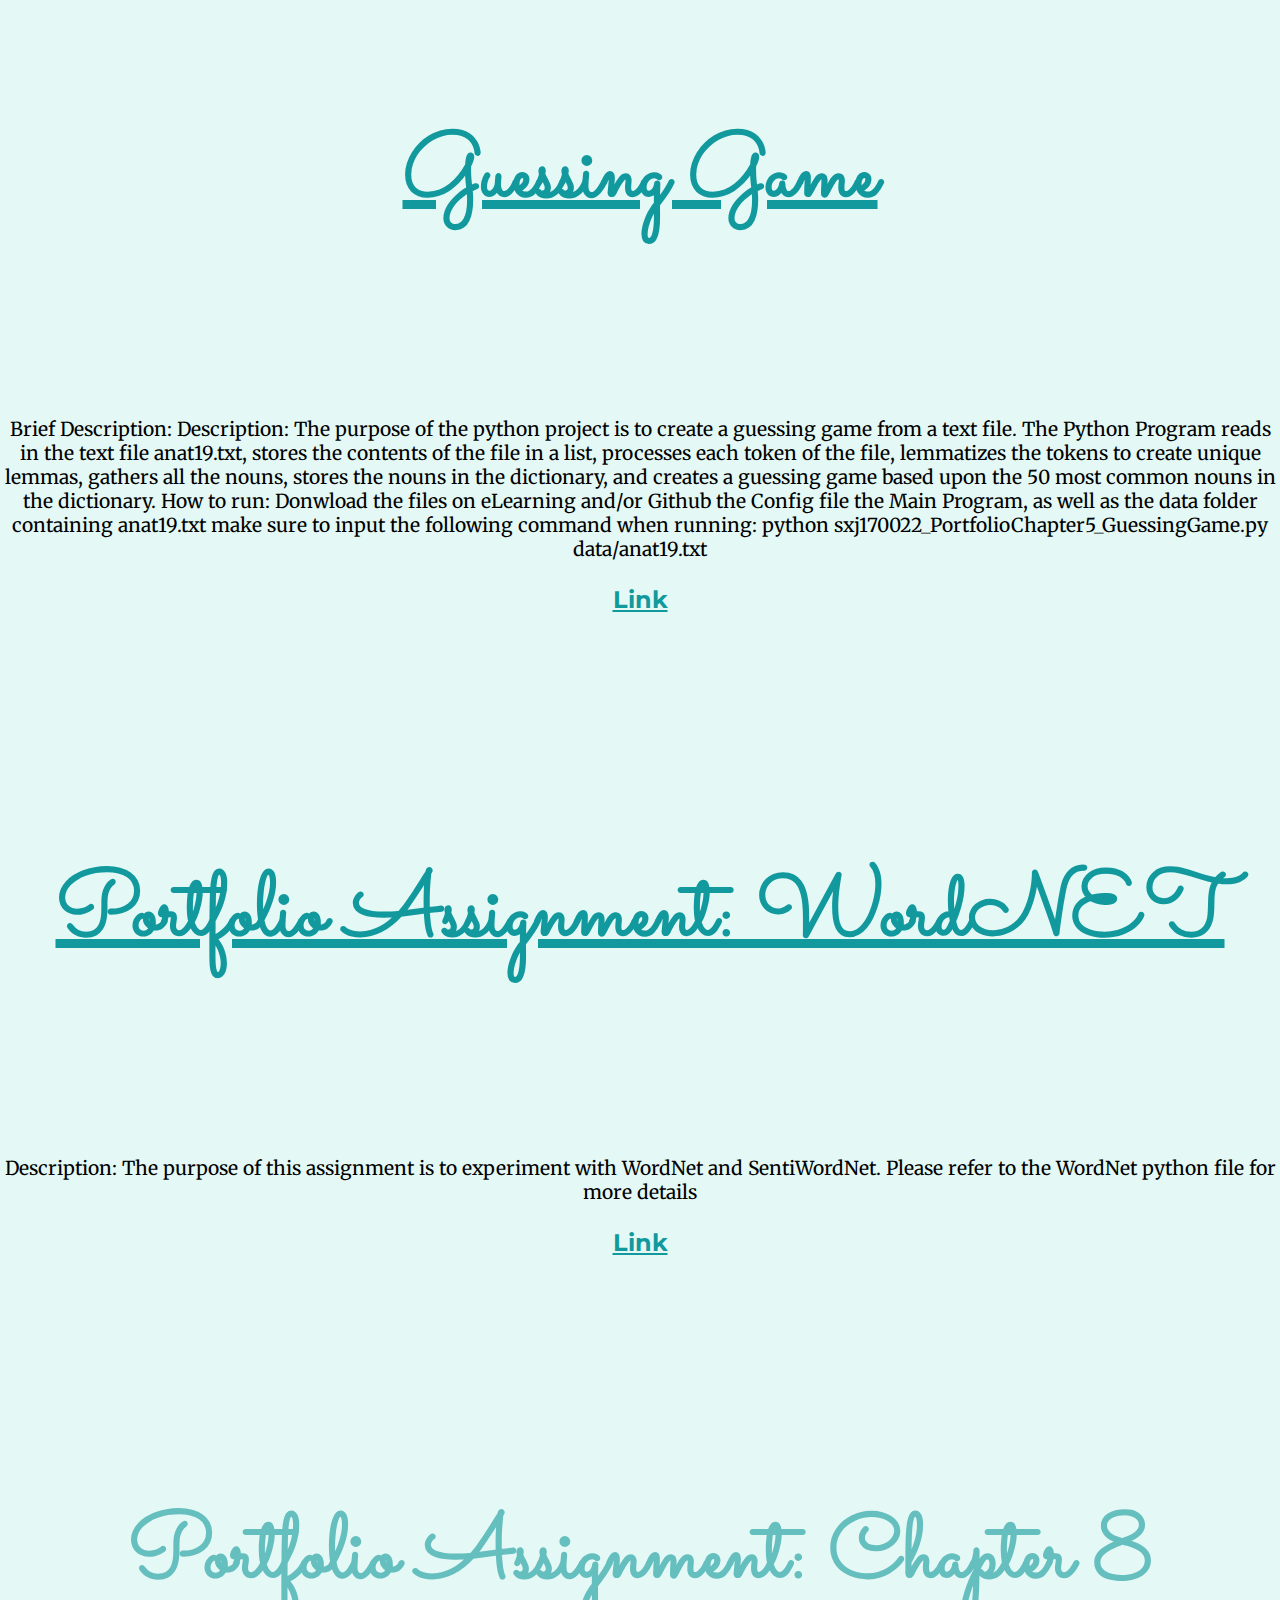
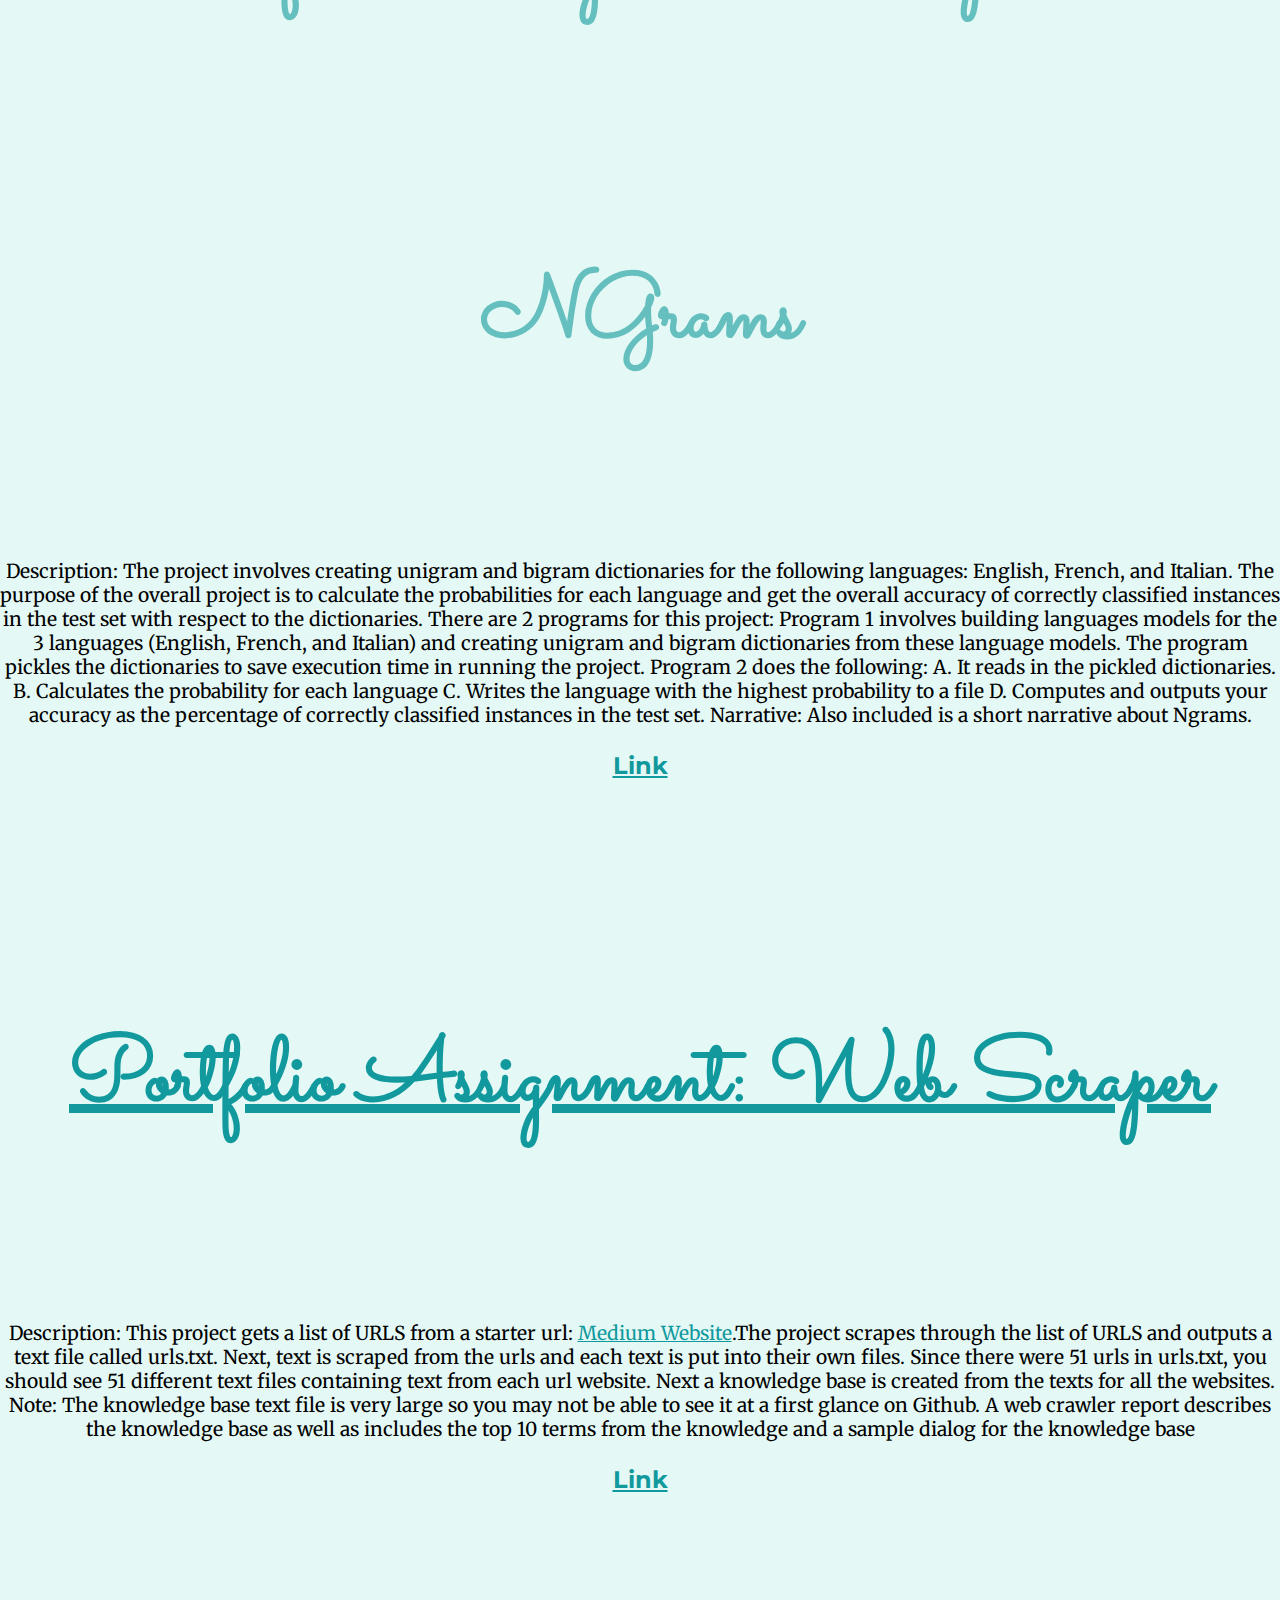
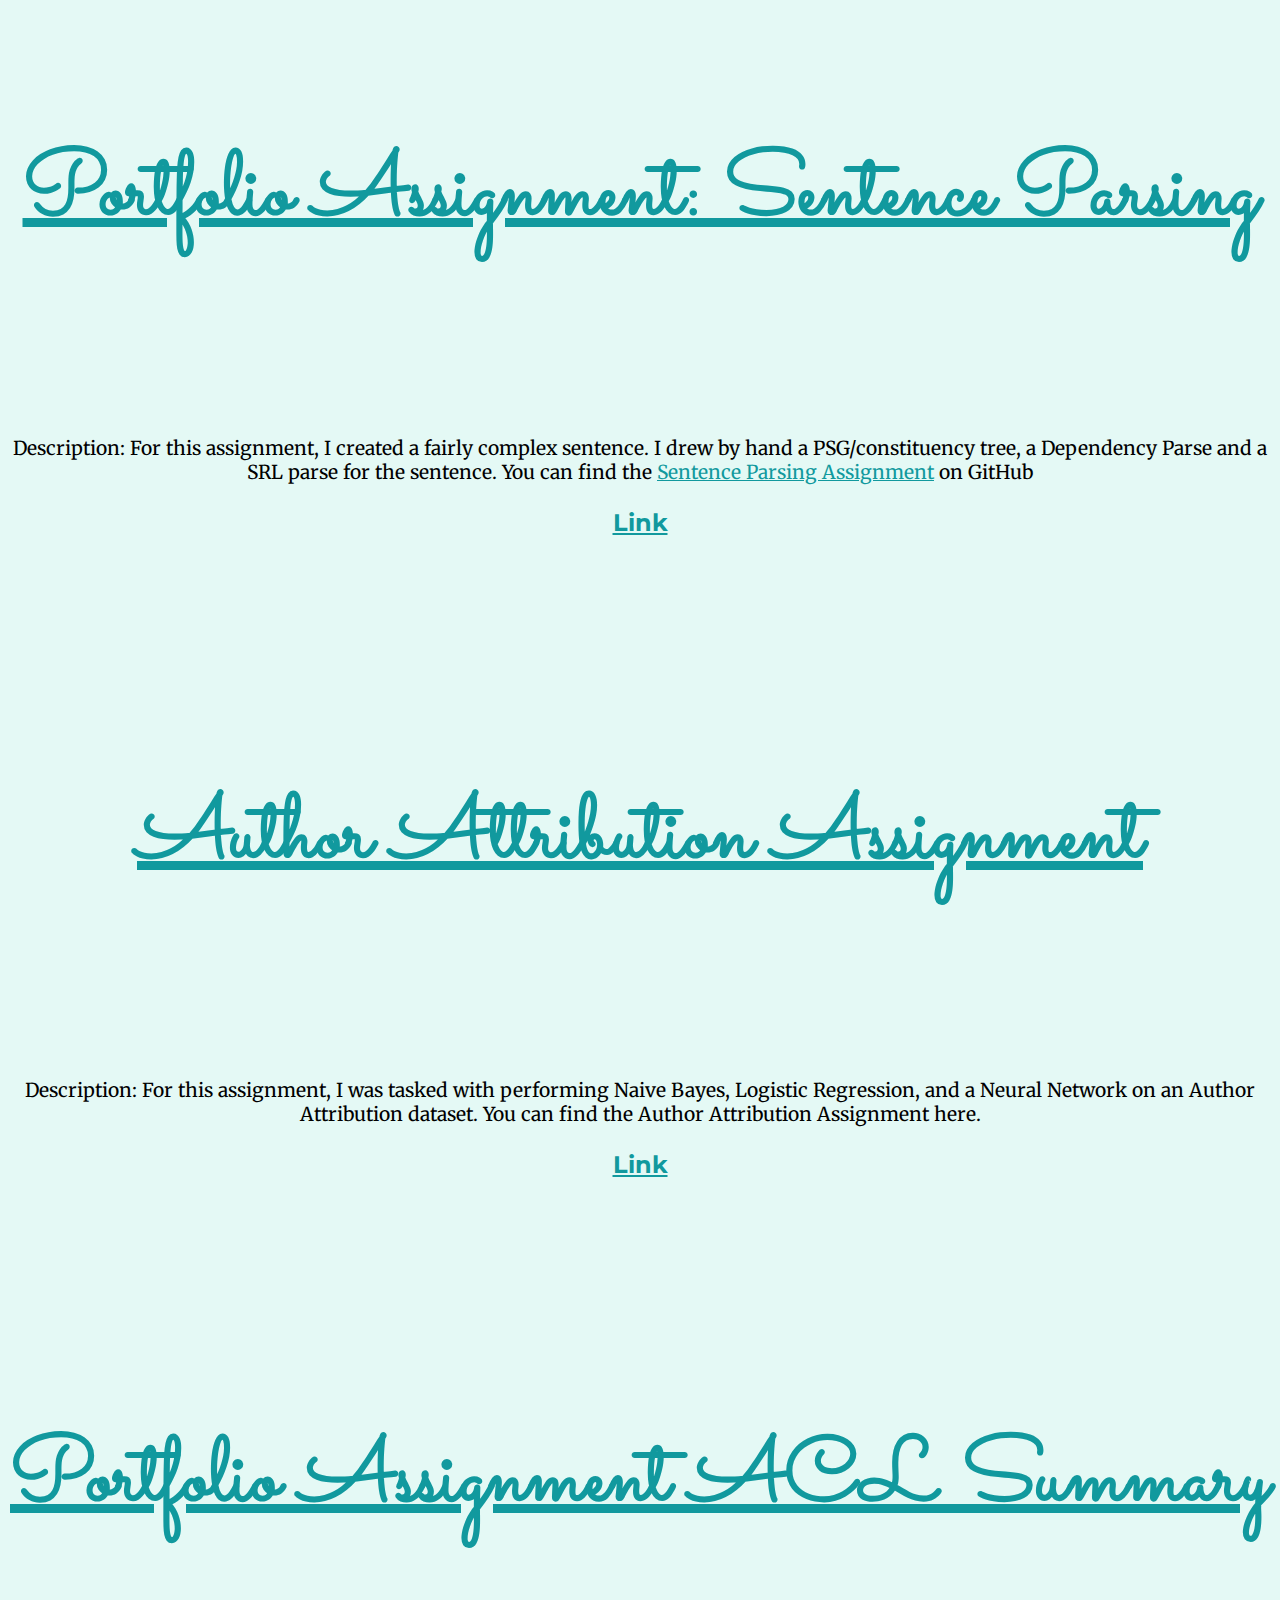
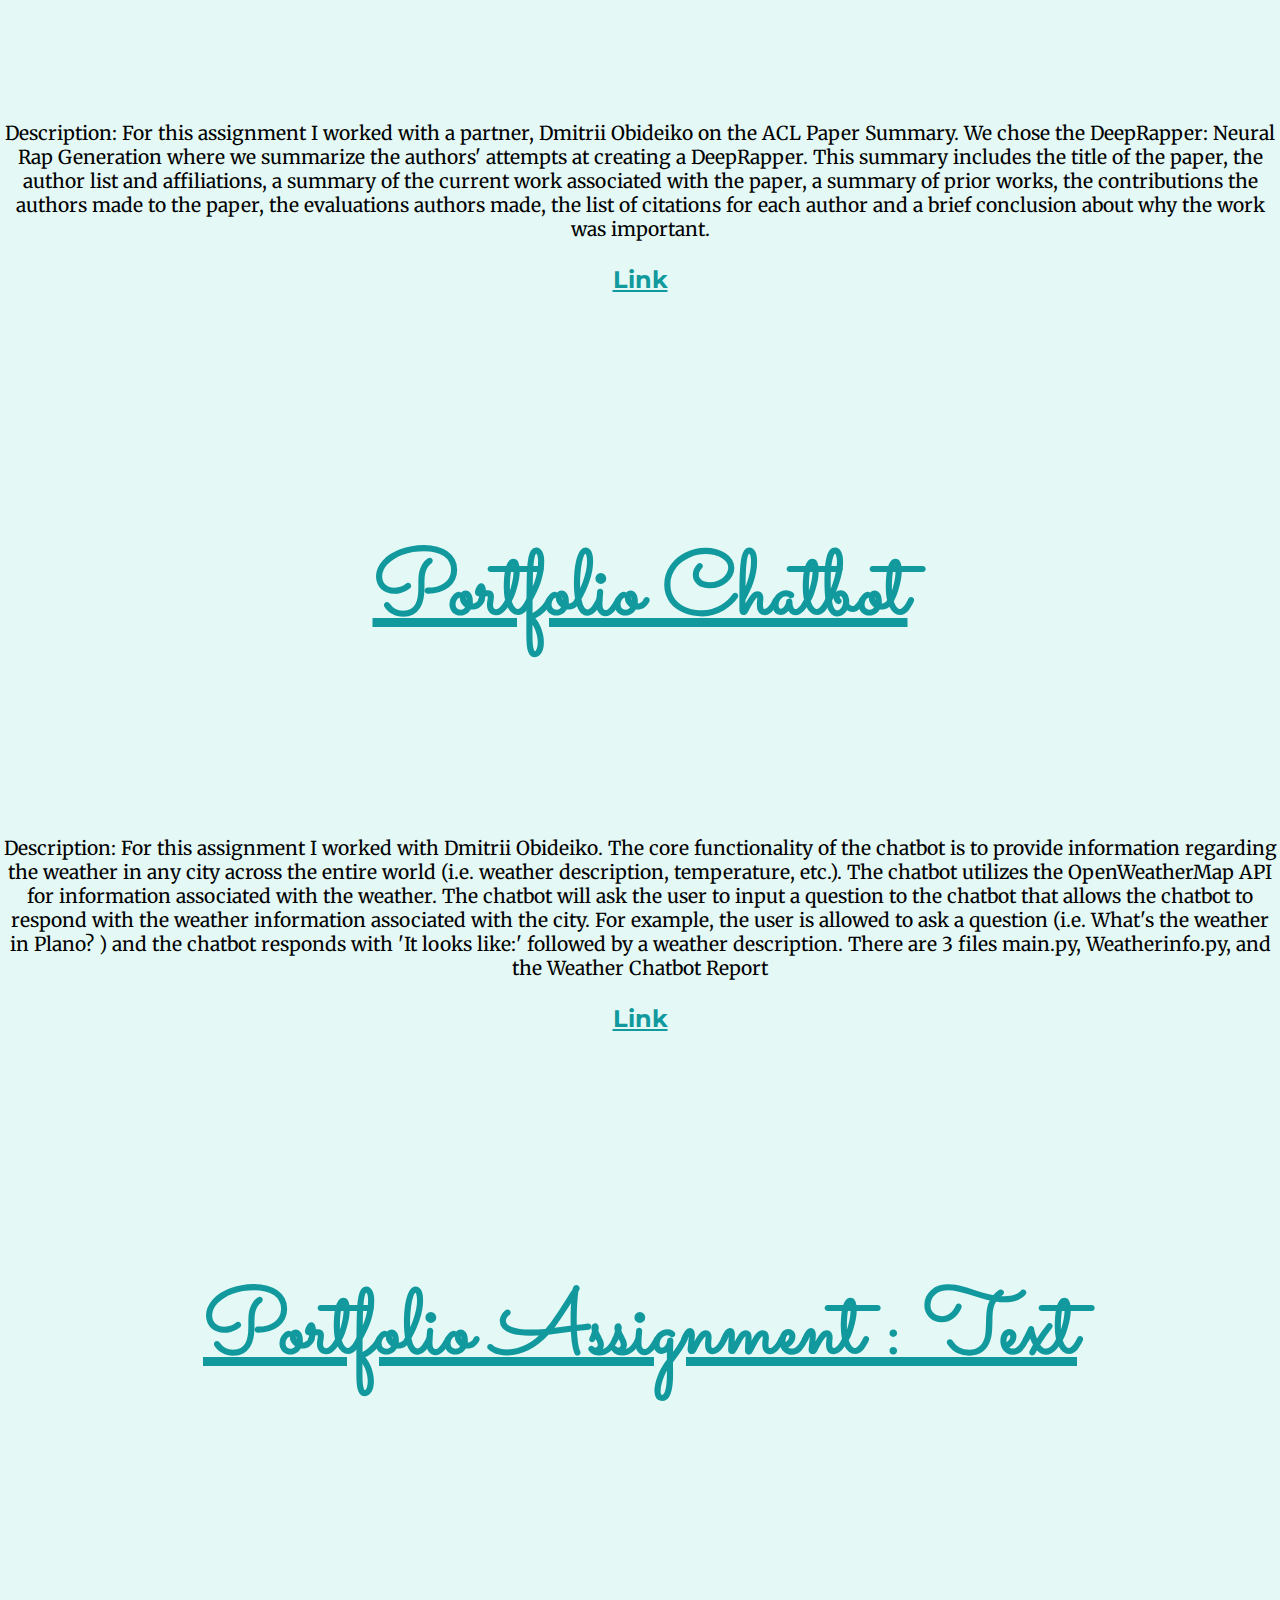
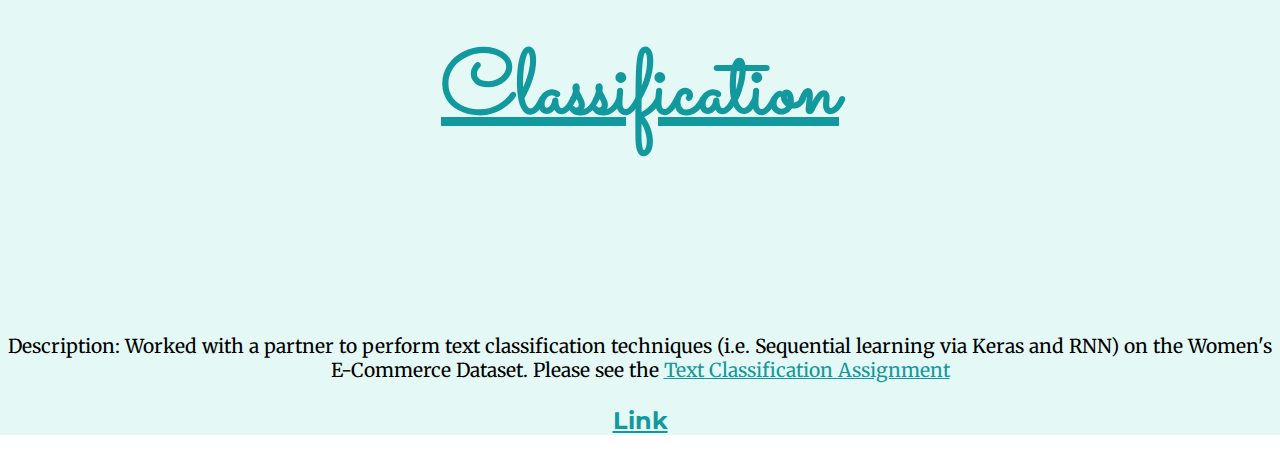
==== commit ce63c037: "Update HumanLanguageTechnologiesPortfolio.html" ====
--- a/HumanLanguageTechnologiesPortfolio.html
+++ b/HumanLanguageTechnologiesPortfolio.html
@@ -16,7 +16,6 @@
   <link href="https://fonts.googleapis.com/css2?family=Merriweather&display=swap" rel="stylesheet">
 
 <title>Human Language Technologies Portfolio</title>
-<h3><a href="https://github.com/surajjanakiraman/Human_Language_Technologies_Portfolio">Link</a></h3>
   </head>
   <body>
     <div class="top-container">
@@ -26,7 +25,8 @@
         <img src="images/mountain.png" alt="mountain-img" />
     
     <p> Welcome to the Human Language Technologies Portfolio. The portfolio includes various class projects that implement Natural Language Processing techniques. 
- </p>
+      <h3><a href="https://github.com/surajjanakiraman/Human_Language_Technologies_Portfolio">Link</a></h3>
+    </p>
  <br>
     <h1> <a href="https://github.com/surajjanakiraman/Human_Language_Technologies_Portfolio/tree/main/sxj170022PortfolioAssignment0GettingStarted">Portfolio Assignment 0:Getting Started</a></h1>
     
